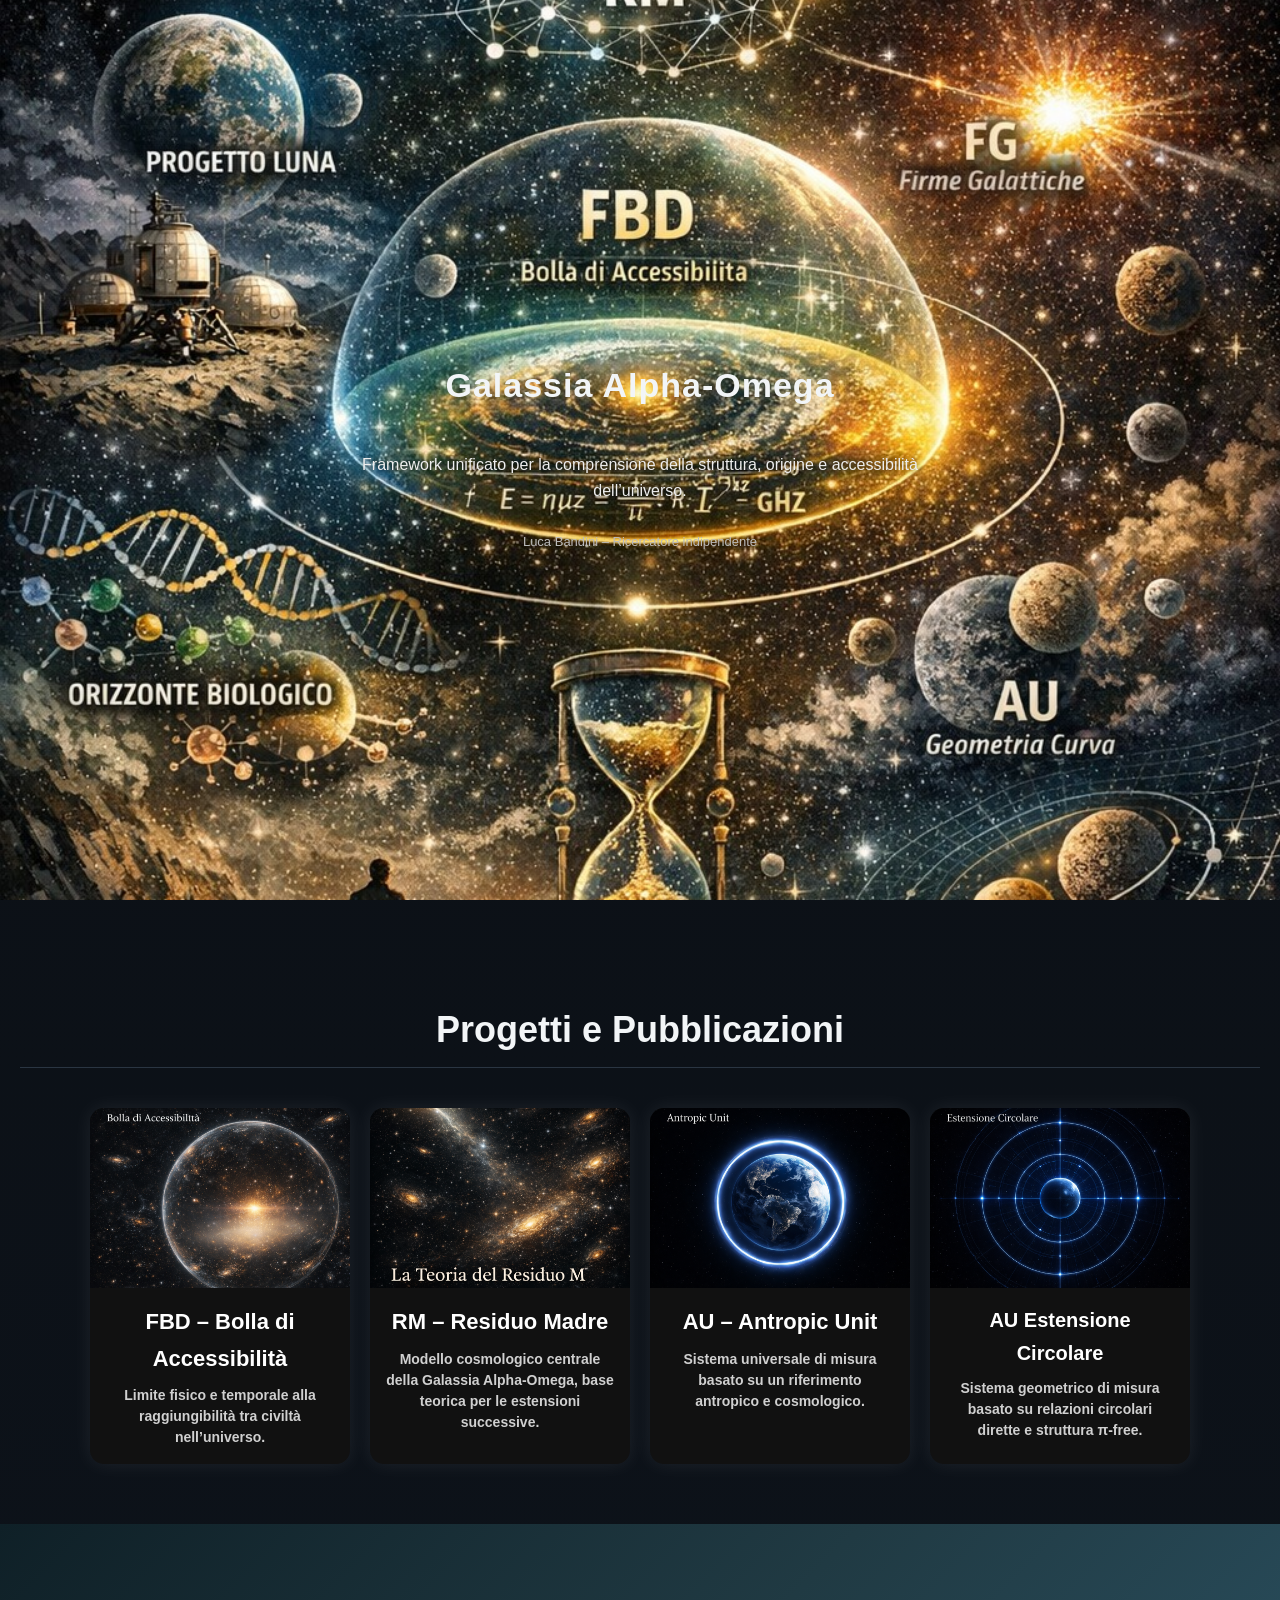
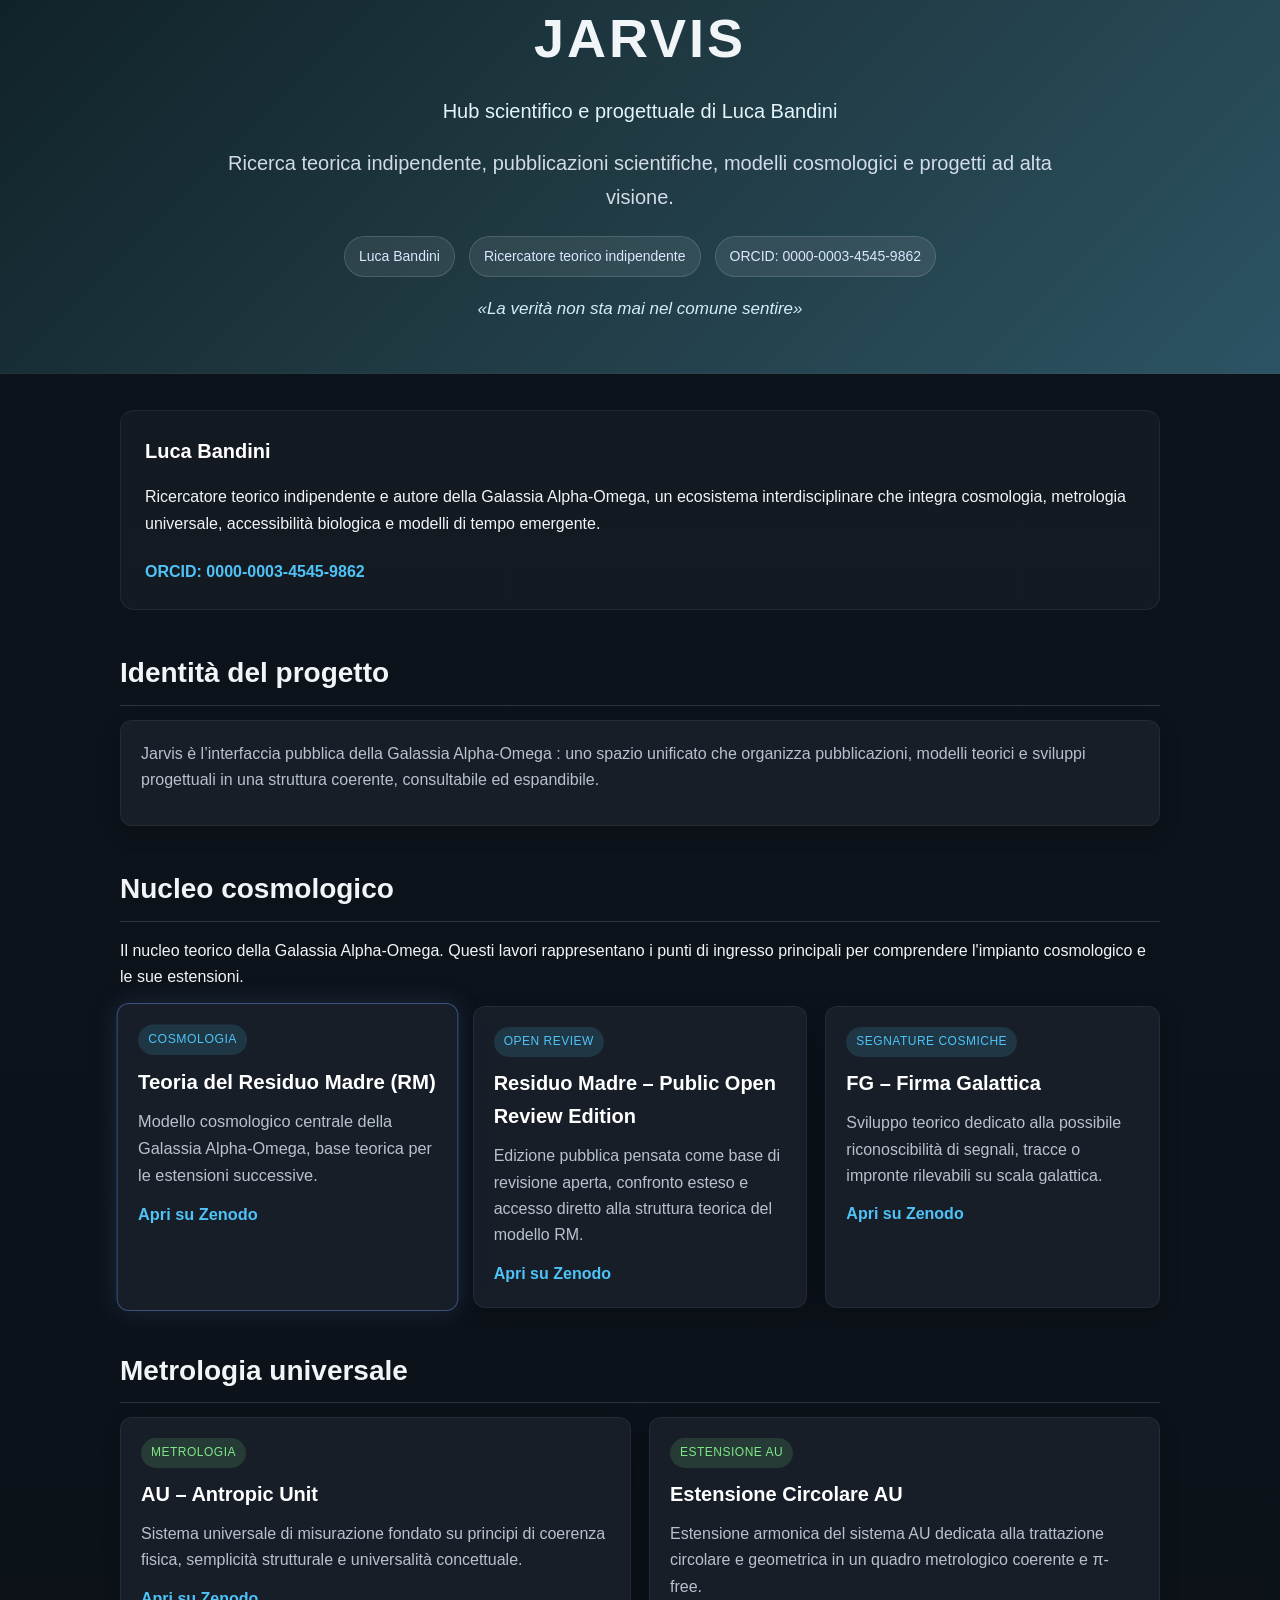
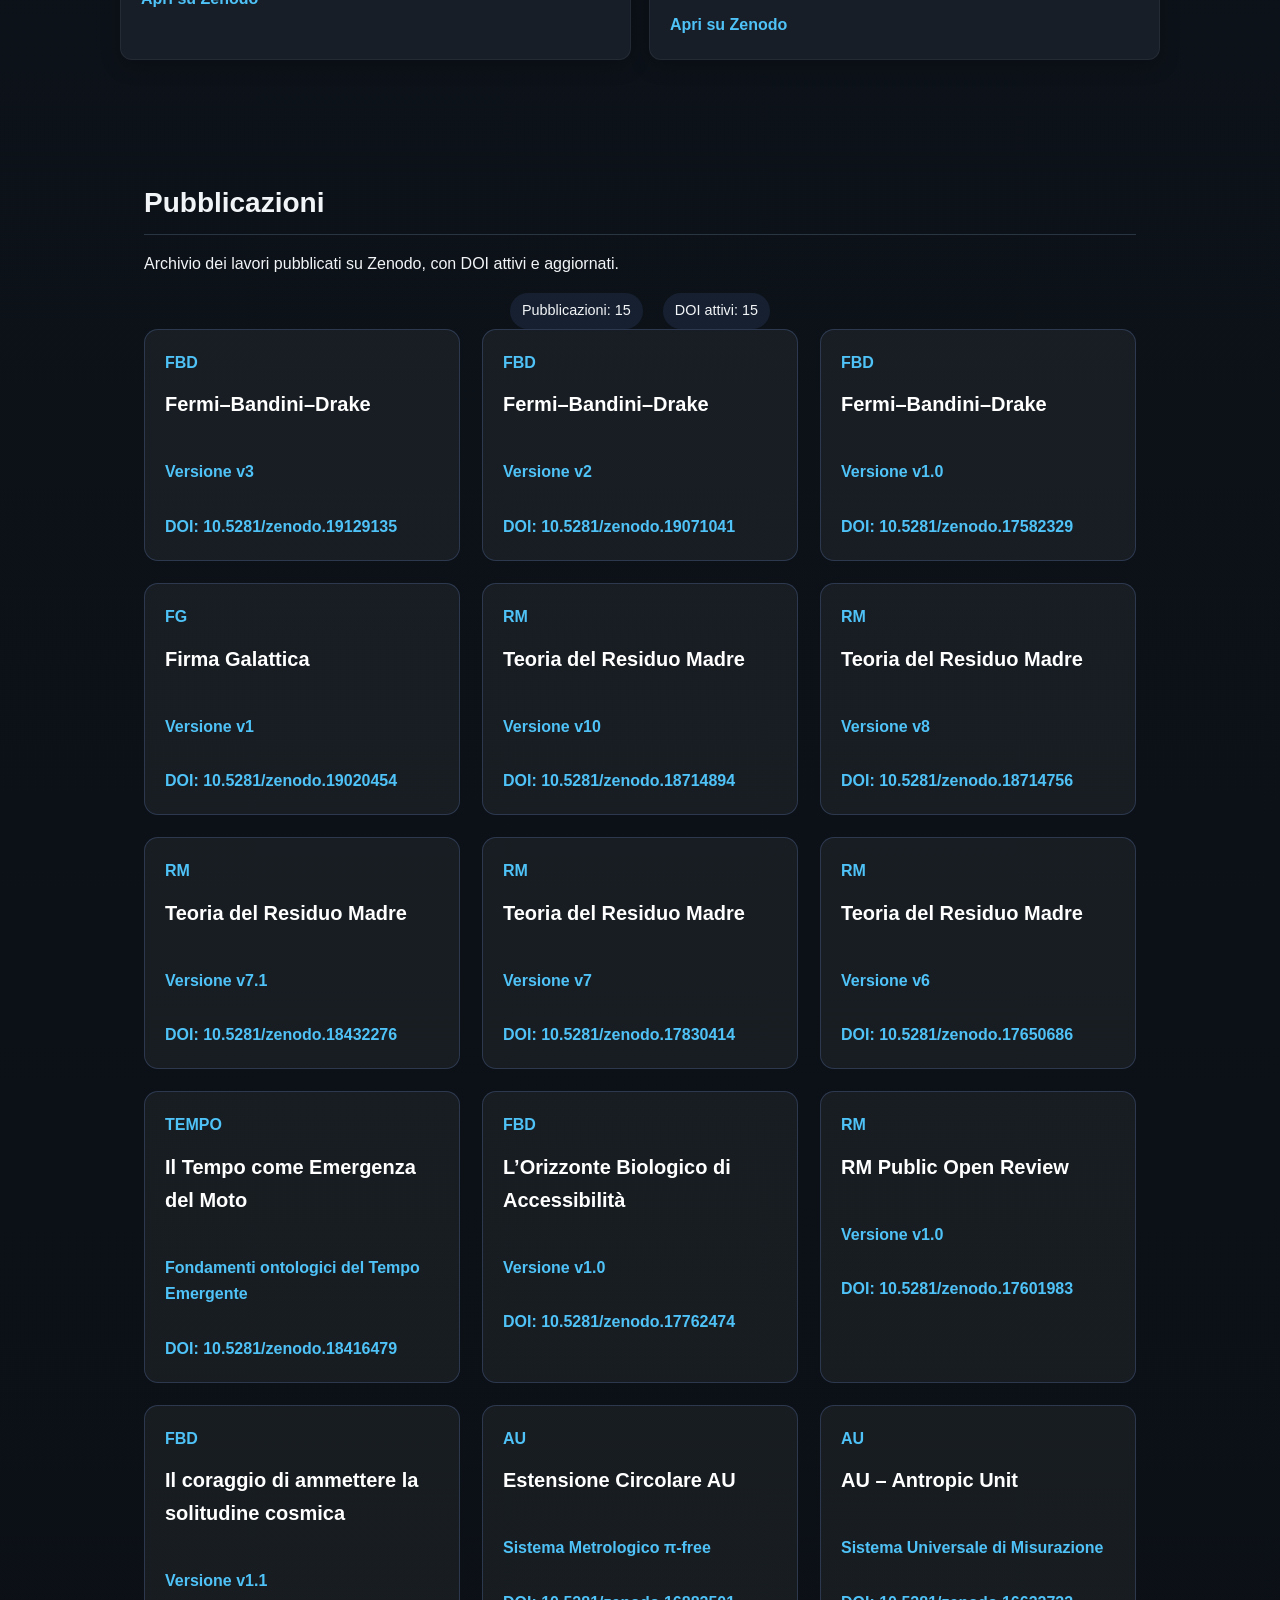
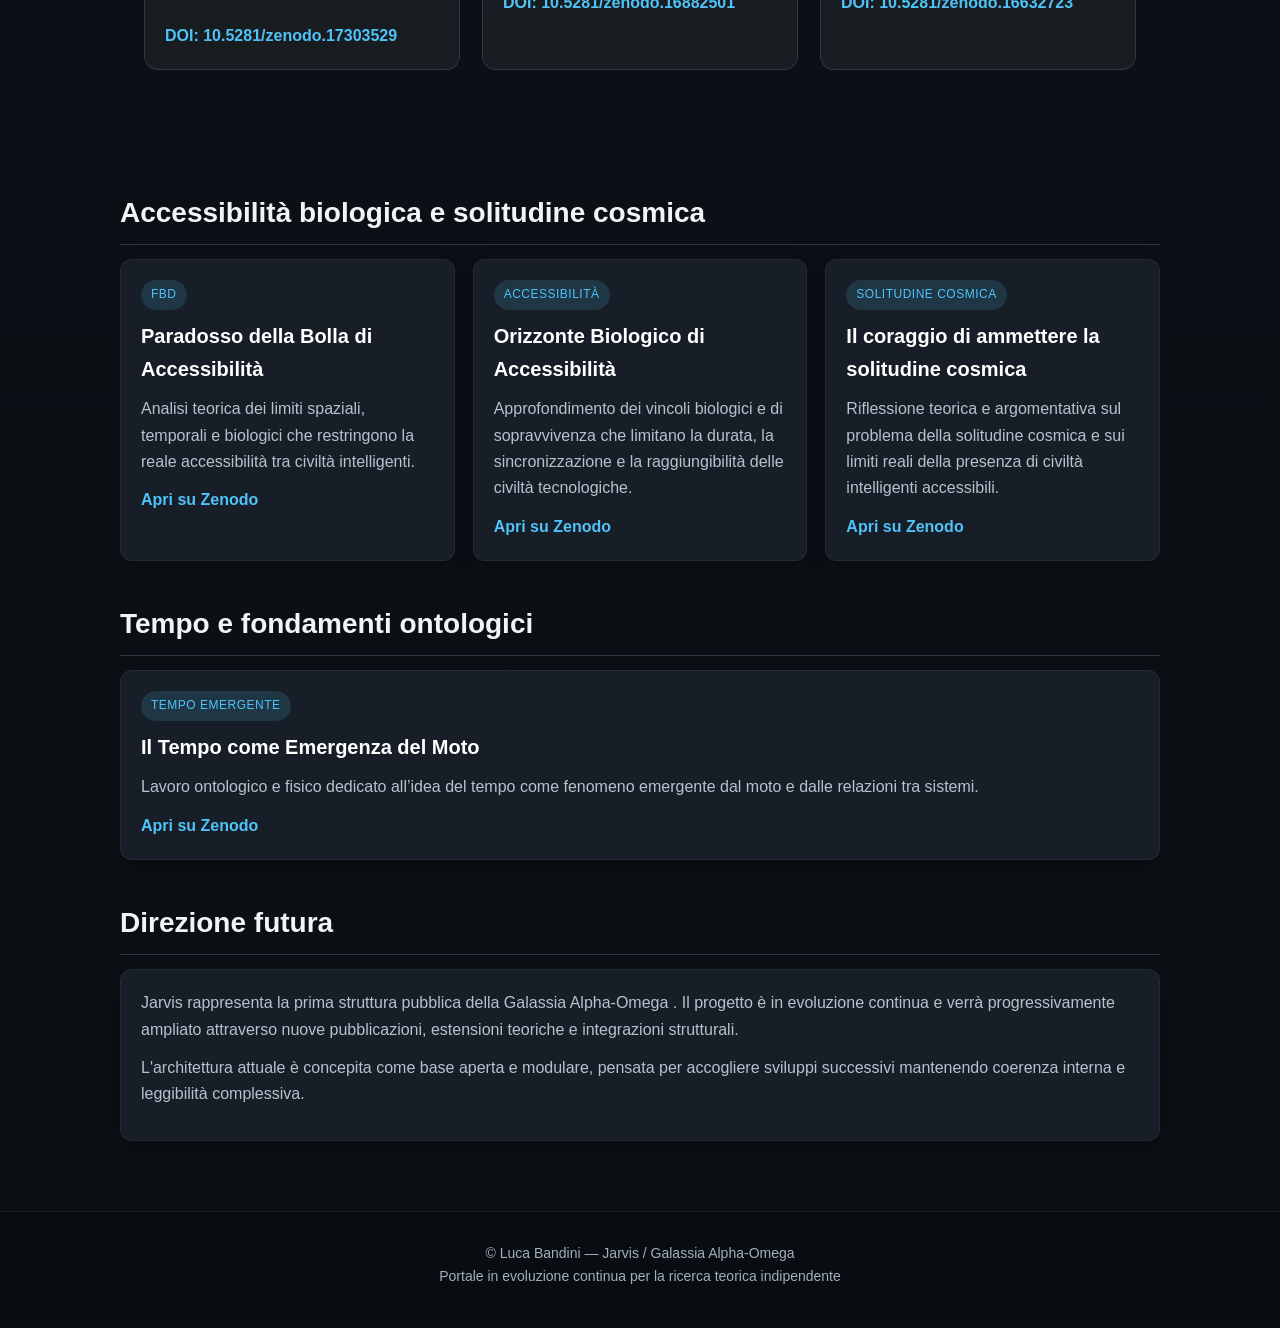
==== index.html @ c52a4adb "Update index.html" ====
<!DOCTYPE html>
<html lang="it">
<head>
  <meta charset="UTF-8" />
  <meta name="viewport" content="width=device-width, initial-scale=1.0" />
  <title>Jarvis –Galassia Alpha-Omega</title>
  <style>
    :root {
      --bg: #0b0f14;
      --bg2: #121821;
      --card: #171e28;
      --text: #f2f5f7;
      --muted: #b8c2cc;
      --line: #2a3542;
      --accent: #4fc3f7;
      --accent2: #7ee787;
    }

    * {
      box-sizing: border-box;
    }

    body {
      margin: 0;
      font-family: Arial, Helvetica, sans-serif;
      background: linear-gradient(180deg, var(--bg), #0d131b 35%, var(--bg));
      color: var(--text);
      line-height: 1.65;
    }

    header {
      padding: 70px 20px 50px 20px;
      text-align: center;
      background: linear-gradient(135deg, #0f2027, #203a43, #2c5364);
      border-bottom: 1px solid rgba(255,255,255,0.08);
    }

    header h1 {
      margin: 0;
      font-size: 54px;
      letter-spacing: 3px;
    }

    header .subtitle {
      margin-top: 12px;
      font-size: 20px;
      color: #e4f4fb;
    }

    header .motto {
      margin-top: 18px;
      font-style: italic;
      color: #d6edf8;
      font-size: 17px;
    }

    .container {
      width: 100%;
      max-width: 1080px;
      margin: 0 auto;
      padding: 36px 20px 70px;
    }

    .intro {
      background: rgba(255,255,255,0.03);
      border: 1px solid rgba(255,255,255,0.06);
      border-radius: 14px;
      padding: 24px;
      margin-bottom: 28px;
    }

    h2 {
      margin-top: 40px;
      margin-bottom: 14px;
      font-size: 28px;
      border-bottom: 1px solid var(--line);
      padding-bottom: 8px;
    }

    h3 {
      margin: 0 0 10px 0;
      font-size: 20px;
      color: #ffffff;
    }

    .grid {
      display: grid;
      grid-template-columns: repeat(auto-fit, minmax(300px, 1fr));
      gap: 18px;
    }

    .card {
      background: var(--card);
      border: 1px solid rgba(255,255,255,0.06);
      border-radius: 12px;
      padding: 20px;
      box-shadow: 0 6px 20px rgba(0,0,0,0.22);
    }

    .card p {
      margin: 0 0 12px 0;
      color: var(--muted);
    }

    .label {
      display: inline-block;
      font-size: 12px;
      letter-spacing: 0.5px;
      text-transform: uppercase;
      padding: 5px 10px;
      border-radius: 999px;
      background: rgba(79, 195, 247, 0.14);
      color: var(--accent);
      margin-bottom: 10px;
    }

    .label.green {
      background: rgba(126, 231, 135, 0.14);
      color: var(--accent2);
    }

    a {
      color: var(--accent);
      text-decoration: none;
      font-weight: bold;
    }

    a:hover {
      text-decoration: underline;
    }

    .links a {
      margin-right: 16px;
      display: inline-block;
      margin-top: 6px;
    }

    .note {
      margin-top: 28px;
      padding: 18px 20px;
      border-left: 4px solid var(--accent);
      background: rgba(79, 195, 247, 0.08);
      border-radius: 8px;
      color: var(--muted);
    }

    footer {
      text-align: center;
      padding: 30px 20px 40px;
      color: #9fb0bf;
      font-size: 14px;
      border-top: 1px solid rgba(255,255,255,0.06);
      background: rgba(0,0,0,0.18);
    }

    @media (max-width: 640px) {
      header h1 {
        font-size: 42px;
      }

      header .subtitle {
        font-size: 18px;
      }

      .container {
        padding: 28px 16px 60px;
      }
    }
  .pubblicazioni-section {
  padding: 80px 24px;
}

.pubblicazioni-container {
  max-width: 1280px;
  margin: 0 auto;
}

.pubblicazioni-grid {
  display: grid;
  grid-template-columns: repeat(auto-fit, minmax(280px, 1fr));
  gap: 22px;
}

.pubblicazione-card {
  display: flex;
  flex-direction: column;
  gap: 12px;
  padding: 20px;
  border-radius: 14px;
  text-decoration: none;
  background: rgba(255,255,255,0.05);
  border: 1px solid rgba(130,170,255,0.2);
}

.pubblicazione-card:hover {
  transform: translateY(-4px);
}

.pubblicazioni-stats {
  margin-top: 16px;
  display: flex;
  justify-content: center;
  gap: 20px;
  font-size: 0.9rem;
}

.pubblicazioni-stats span {
  padding: 6px 12px;
  border-radius: 999px;
  background: rgba(110,160,255,0.1);
}
    .header-description {
  margin-top: 18px;
  max-width: 860px;
  margin-left: auto;
  margin-right: auto;
  font-size: 20px;
  line-height: 1.7;
  color: rgba(235, 242, 255, 0.88);
}

.header-identity {
  margin-top: 22px;
  display: flex;
  justify-content: center;
  gap: 14px;
  flex-wrap: wrap;
}

.header-identity span {
  padding: 8px 14px;
  border-radius: 999px;
  background: rgba(255, 255, 255, 0.08);
  border: 1px solid rgba(255, 255, 255, 0.14);
  color: #dbe7ff;
  font-size: 14px;
}

.motto {
  margin-top: 20px;
  font-style: italic;
  color: #a9c4ff;
}

@media (max-width: 640px) {
  .header-description {
    font-size: 17px;
    line-height: 1.6;
    padding: 0 8px;
  }

  .header-identity {
    gap: 10px;
  }

  .header-identity span {
    font-size: 13px;
    padding: 7px 12px;
  }
}
   .card-primary {
  border: 1px solid rgba(110,160,255,0.4);
  box-shadow: 0 0 25px rgba(110,160,255,0.15);
  transform: scale(1.02);
} 
  </style>
</head>
<body>
<div style="
    width:100%;
    height:100vh;
    background-image: url('alpha-omega.jpeg');
    background-size: cover;
    background-position: center;
    background-repeat: no-repeat;
    display:flex;
    flex-direction:column;
    justify-content:center;
    align-items:center;
    text-align:center;
">
<h1 style="font-size:34px; letter-spacing:1px;">
    Galassia Alpha-Omega
</h1>

<p style="font-size:16px; max-width:600px; line-height:1.6; color:#eee; text-shadow:0 0 6px rgba(0,0,0,0.7);">
    Framework unificato per la comprensione della struttura, origine e accessibilità dell’universo.
</p>

<p style="margin-top:12px; font-size:13px; color:#bbb;">
    Luca Bandini – Ricercatore indipendente
</p>

</div>
  <section style="padding:60px 20px; text-align:center;">

    <h2 style="font-size:36px;">Progetti e Pubblicazioni</h2>

    <div style="
        display:flex;
        flex-wrap:wrap;
        justify-content:center;
        gap:20px;
        margin-top:40px;
    ">

 <a href="https://zenodo.org/records/19129135" target="_blank"
   style="display:block; width:260px; background:#111; border-radius:14px; overflow:hidden; text-decoration:none; color:white; box-shadow:0 0 20px rgba(255,255,255,0.08);">
    
    <img src="FBD immagine.png" alt="FBD – Bolla di Accessibilità" style="width:100%; height:180px; object-fit:cover; display:block;">
    
    <div style="padding:16px;">
        <div style="font-size:22px; font-weight:bold; margin-bottom:8px;">
            FBD – Bolla di Accessibilità
        </div>
        <div style="font-size:14px; line-height:1.5; color:#d0d0d0;">
            Limite fisico e temporale alla raggiungibilità tra civiltà nell’universo.
        </div>
    </div>
</a>

       <a href="https://zenodo.org/records/18714894" target="_blank"
   style="display:block; width:260px; background:#111; border-radius:14px; overflow:hidden; text-decoration:none; color:white; box-shadow:0 0 20px rgba(255,255,255,0.08);">
    <img src="RM immagine.png" alt="RM – Residuo Madre" style="width:100%; height:180px; object-fit:cover; display:block;">
    <div style="padding:16px;">
        <div style="font-size:22px; font-weight:bold; margin-bottom:8px;">RM – Residuo Madre</div>
        <div style="font-size:14px; line-height:1.5; color:#d0d0d0;">
            Modello cosmologico centrale della Galassia Alpha-Omega, base teorica per le estensioni successive.
        </div>
    </div>
</a>

        <a href="https://zenodo.org/records/16632723" target="_blank"
   style="display:block; width:260px; background:#111; border-radius:14px; overflow:hidden; text-decoration:none; color:white; box-shadow:0 0 20px rgba(255,255,255,0.08);">
    
    <img src="AU immagine.png" alt="AU – Antropic Unit" style="width:100%; height:180px; object-fit:cover; display:block;">
    
    <div style="padding:16px;">
        <div style="font-size:22px; font-weight:bold; margin-bottom:8px;">
            AU – Antropic Unit
        </div>
        <div style="font-size:14px; line-height:1.5; color:#d0d0d0;">
            Sistema universale di misura basato su un riferimento antropico e cosmologico.
        </div>
    </div>
</a>

       <a href="https://zenodo.org/records/16882501" target="_blank"
   style="display:block; width:260px; background:#111; border-radius:14px; overflow:hidden; text-decoration:none; color:white; box-shadow:0 0 20px rgba(255,255,255,0.08);">
    
    <img src="estensione circolare immagine.png" alt="AU Estensione Circolare" style="width:100%; height:180px; object-fit:cover; display:block;">
    
    <div style="padding:16px;">
        <div style="font-size:20px; font-weight:bold; margin-bottom:8px;">
            AU Estensione Circolare
        </div>
        <div style="font-size:14px; line-height:1.5; color:#d0d0d0;">
            Sistema geometrico di misura basato su relazioni circolari dirette e struttura π-free.
        </div>
    </div>
</a>

    </div>

</section>
 <header>
  <h1>JARVIS</h1>

  <div class="subtitle">Hub scientifico e progettuale di Luca Bandini</div>

  <div class="header-description">
    Ricerca teorica indipendente, pubblicazioni scientifiche, modelli cosmologici
    e progetti ad alta visione.
  </div>

  <div class="header-identity">
    <span>Luca Bandini</span>
    <span>Ricercatore teorico indipendente</span>
    <span>ORCID: 0000-0003-4545-9862</span>
  </div>

  <div class="motto">«La verità non sta mai nel comune sentire»</div>
</header>

  <main class="container">

    <section class="intro">
      <h3>Luca Bandini</h3>
    <p>
Ricercatore teorico indipendente e autore della Galassia Alpha-Omega, un ecosistema
interdisciplinare che integra cosmologia, metrologia universale, accessibilità
biologica e modelli di tempo emergente.
</p>
      <div class="links">
        <a href="https://orcid.org/0000-0003-4545-9862" target="_blank">ORCID: 0000-0003-4545-9862</a>
       
      </div>
    </section>

    <section>
      <h2>Identità del progetto</h2>
      <div class="card">
       <p>
Jarvis è l’interfaccia pubblica della Galassia Alpha-Omega : uno spazio unificato che
organizza pubblicazioni, modelli teorici e sviluppi progettuali in una struttura
coerente, consultabile ed espandibile.
</p>
      </div>
    </section>

    <section>
      <h2>Nucleo cosmologico</h2>
      <p class="section-intro">
Il nucleo teorico della Galassia Alpha-Omega. Questi lavori rappresentano i punti di ingresso principali per comprendere l'impianto cosmologico e le sue estensioni.
</p>
      <div class="grid">
        <div class="card card-primary">
          <div class="label">Cosmologia</div>
          <h3>Teoria del Residuo Madre (RM)</h3>
         <p>Modello cosmologico centrale della Galassia Alpha-Omega, base teorica per le estensioni successive.</p>
  
  
          <a href="https://zenodo.org/records/18714894" target="_blank">Apri su Zenodo</a>
        </div>

        <div class="card">
          <div class="label">Open Review</div>
          <h3>Residuo Madre – Public Open Review Edition</h3>
          <p>
            Edizione pubblica pensata come base di revisione aperta, confronto esteso
            e accesso diretto alla struttura teorica del modello RM.
          </p>
          <a href="https://zenodo.org/records/17601983" target="_blank">Apri su Zenodo</a>
        </div>

        <div class="card">
          <div class="label">Segnature cosmiche</div>
          <h3>FG – Firma Galattica</h3>
          <p>
            Sviluppo teorico dedicato alla possibile riconoscibilità di segnali,
            tracce o impronte rilevabili su scala galattica.
          </p>
          <a href="https://zenodo.org/records/19020454" target="_blank">Apri su Zenodo</a>
        </div>
      </div>
    </section>

    <section>
      <h2>Metrologia universale</h2>
      <div class="grid">
        <div class="card">
          <div class="label green">Metrologia</div>
          <h3>AU – Antropic Unit</h3>
          <p>
            Sistema universale di misurazione fondato su principi di coerenza fisica,
            semplicità strutturale e universalità concettuale.
          </p>
          <a href="https://zenodo.org/records/16632723" target="_blank">Apri su Zenodo</a>
        </div>

        <div class="card">
          <div class="label green">Estensione AU</div>
          <h3>Estensione Circolare AU</h3>
          <p>
            Estensione armonica del sistema AU dedicata alla trattazione circolare e geometrica
            in un quadro metrologico coerente e π-free.
          </p>
          <a href="https://zenodo.org/records/16882501" target="_blank">Apri su Zenodo</a>
        </div>
      </div>
    </section>
<section class="pubblicazioni-section" id="pubblicazioni">
  <div class="pubblicazioni-container">
   <div class="pubblicazioni-header">
  <h2>Pubblicazioni</h2>
  <p>
    Archivio dei lavori pubblicati su Zenodo, con DOI attivi e aggiornati.
  </p>
<div class="pubblicazioni-stats">
  <span>Pubblicazioni: 15</span>
  <span>DOI attivi: 15</span>
</div>

</div>

    <div class="pubblicazioni-grid">
      <a class="pubblicazione-card" href="https://doi.org/10.5281/zenodo.19129135" target="_blank" rel="noopener noreferrer">
        <span class="pubblicazione-area">FBD</span>
        <h3>Fermi–Bandini–Drake</h3>
        <p>Versione v3</p>
        <span class="pubblicazione-doi">DOI: 10.5281/zenodo.19129135</span>
      </a>

      <a class="pubblicazione-card" href="https://doi.org/10.5281/zenodo.19071041" target="_blank" rel="noopener noreferrer">
        <span class="pubblicazione-area">FBD</span>
        <h3>Fermi–Bandini–Drake</h3>
        <p>Versione v2</p>
        <span class="pubblicazione-doi">DOI: 10.5281/zenodo.19071041</span>
      </a>

      <a class="pubblicazione-card" href="https://doi.org/10.5281/zenodo.17582329" target="_blank" rel="noopener noreferrer">
        <span class="pubblicazione-area">FBD</span>
        <h3>Fermi–Bandini–Drake</h3>
        <p>Versione v1.0</p>
        <span class="pubblicazione-doi">DOI: 10.5281/zenodo.17582329</span>
      </a>

      <a class="pubblicazione-card" href="https://doi.org/10.5281/zenodo.19020454" target="_blank" rel="noopener noreferrer">
        <span class="pubblicazione-area">FG</span>
        <h3>Firma Galattica</h3>
        <p>Versione v1</p>
        <span class="pubblicazione-doi">DOI: 10.5281/zenodo.19020454</span>
      </a>

      <a class="pubblicazione-card" href="https://doi.org/10.5281/zenodo.18714894" target="_blank" rel="noopener noreferrer">
        <span class="pubblicazione-area">RM</span>
        <h3>Teoria del Residuo Madre</h3>
        <p>Versione v10</p>
        <span class="pubblicazione-doi">DOI: 10.5281/zenodo.18714894</span>
      </a>

      <a class="pubblicazione-card" href="https://doi.org/10.5281/zenodo.18714756" target="_blank" rel="noopener noreferrer">
        <span class="pubblicazione-area">RM</span>
        <h3>Teoria del Residuo Madre</h3>
        <p>Versione v8</p>
        <span class="pubblicazione-doi">DOI: 10.5281/zenodo.18714756</span>
      </a>

      <a class="pubblicazione-card" href="https://doi.org/10.5281/zenodo.18432276" target="_blank" rel="noopener noreferrer">
        <span class="pubblicazione-area">RM</span>
        <h3>Teoria del Residuo Madre</h3>
        <p>Versione v7.1</p>
        <span class="pubblicazione-doi">DOI: 10.5281/zenodo.18432276</span>
      </a>

      <a class="pubblicazione-card" href="https://doi.org/10.5281/zenodo.17830414" target="_blank" rel="noopener noreferrer">
        <span class="pubblicazione-area">RM</span>
        <h3>Teoria del Residuo Madre</h3>
        <p>Versione v7</p>
        <span class="pubblicazione-doi">DOI: 10.5281/zenodo.17830414</span>
      </a>

      <a class="pubblicazione-card" href="https://doi.org/10.5281/zenodo.17650686" target="_blank" rel="noopener noreferrer">
        <span class="pubblicazione-area">RM</span>
        <h3>Teoria del Residuo Madre</h3>
        <p>Versione v6</p>
        <span class="pubblicazione-doi">DOI: 10.5281/zenodo.17650686</span>
      </a>

      <a class="pubblicazione-card" href="https://doi.org/10.5281/zenodo.18416479" target="_blank" rel="noopener noreferrer">
        <span class="pubblicazione-area">TEMPO</span>
        <h3>Il Tempo come Emergenza del Moto</h3>
        <p>Fondamenti ontologici del Tempo Emergente</p>
        <span class="pubblicazione-doi">DOI: 10.5281/zenodo.18416479</span>
      </a>

      <a class="pubblicazione-card" href="https://doi.org/10.5281/zenodo.17762474" target="_blank" rel="noopener noreferrer">
        <span class="pubblicazione-area">FBD</span>
        <h3>L’Orizzonte Biologico di Accessibilità</h3>
        <p>Versione v1.0</p>
        <span class="pubblicazione-doi">DOI: 10.5281/zenodo.17762474</span>
      </a>

      <a class="pubblicazione-card" href="https://doi.org/10.5281/zenodo.17601983" target="_blank" rel="noopener noreferrer">
        <span class="pubblicazione-area">RM</span>
        <h3>RM Public Open Review</h3>
        <p>Versione v1.0</p>
        <span class="pubblicazione-doi">DOI: 10.5281/zenodo.17601983</span>
      </a>

      <a class="pubblicazione-card" href="https://doi.org/10.5281/zenodo.17303529" target="_blank" rel="noopener noreferrer">
        <span class="pubblicazione-area">FBD</span>
        <h3>Il coraggio di ammettere la solitudine cosmica</h3>
        <p>Versione v1.1</p>
        <span class="pubblicazione-doi">DOI: 10.5281/zenodo.17303529</span>
      </a>

      <a class="pubblicazione-card" href="https://doi.org/10.5281/zenodo.16882501" target="_blank" rel="noopener noreferrer">
        <span class="pubblicazione-area">AU</span>
        <h3>Estensione Circolare AU</h3>
        <p>Sistema Metrologico π-free</p>
        <span class="pubblicazione-doi">DOI: 10.5281/zenodo.16882501</span>
      </a>

      <a class="pubblicazione-card" href="https://doi.org/10.5281/zenodo.16632723" target="_blank" rel="noopener noreferrer">
        <span class="pubblicazione-area">AU</span>
        <h3>AU – Antropic Unit</h3>
        <p>Sistema Universale di Misurazione</p>
        <span class="pubblicazione-doi">DOI: 10.5281/zenodo.16632723</span>
      </a>
    </div>
  </div>
</section>
    <section>
      <h2>Accessibilità biologica e solitudine cosmica</h2>
      <div class="grid">
        <div class="card">
          <div class="label">FBD</div>
          <h3>Paradosso della Bolla di Accessibilità</h3>
          <p>
            Analisi teorica dei limiti spaziali, temporali e biologici che restringono
            la reale accessibilità tra civiltà intelligenti.
          </p>
          <a href="https://zenodo.org/records/19129135" target="_blank">Apri su Zenodo</a>
        </div>

        <div class="card">
          <div class="label">Accessibilità</div>
          <h3>Orizzonte Biologico di Accessibilità</h3>
          <p>
            Approfondimento dei vincoli biologici e di sopravvivenza che limitano la durata,
            la sincronizzazione e la raggiungibilità delle civiltà tecnologiche.
          </p>
          <a href="https://zenodo.org/records/17762474" target="_blank">Apri su Zenodo</a>
        </div>

        <div class="card">
          <div class="label">Solitudine cosmica</div>
          <h3>Il coraggio di ammettere la solitudine cosmica</h3>
          <p>
            Riflessione teorica e argomentativa sul problema della solitudine cosmica
            e sui limiti reali della presenza di civiltà intelligenti accessibili.
          </p>
          <a href="https://zenodo.org/records/17303529" target="_blank">Apri su Zenodo</a>
        </div>
      </div>
    </section>

    <section>
      <h2>Tempo e fondamenti ontologici</h2>
      <div class="grid">
        <div class="card">
          <div class="label">Tempo emergente</div>
          <h3>Il Tempo come Emergenza del Moto</h3>
          <p>
            Lavoro ontologico e fisico dedicato all’idea del tempo come fenomeno emergente
            dal moto e dalle relazioni tra sistemi.
          </p>
          <a href="https://zenodo.org/records/18416479" target="_blank">Apri su Zenodo</a>
        </div>
      </div>
    </section>

  <section>
  <h2>Direzione futura</h2>

  <div class="card">
    <p>
      Jarvis rappresenta la prima struttura pubblica della 
      Galassia Alpha-Omega . Il progetto è in evoluzione continua e verrà progressivamente ampliato attraverso nuove pubblicazioni, estensioni teoriche e integrazioni strutturali.
    </p>

    <p>
      L'architettura attuale è concepita come base aperta e modulare, pensata per accogliere sviluppi successivi mantenendo coerenza interna e leggibilità complessiva.
    </p>
  </div>

</section>

  </main>

 <footer class="site-footer">
  <div class="footer-line">© Luca Bandini — Jarvis / Galassia Alpha-Omega</div>
  <div class="footer-subline">Portale in evoluzione continua per la ricerca teorica indipendente</div>
</footer>
</body>
</html>
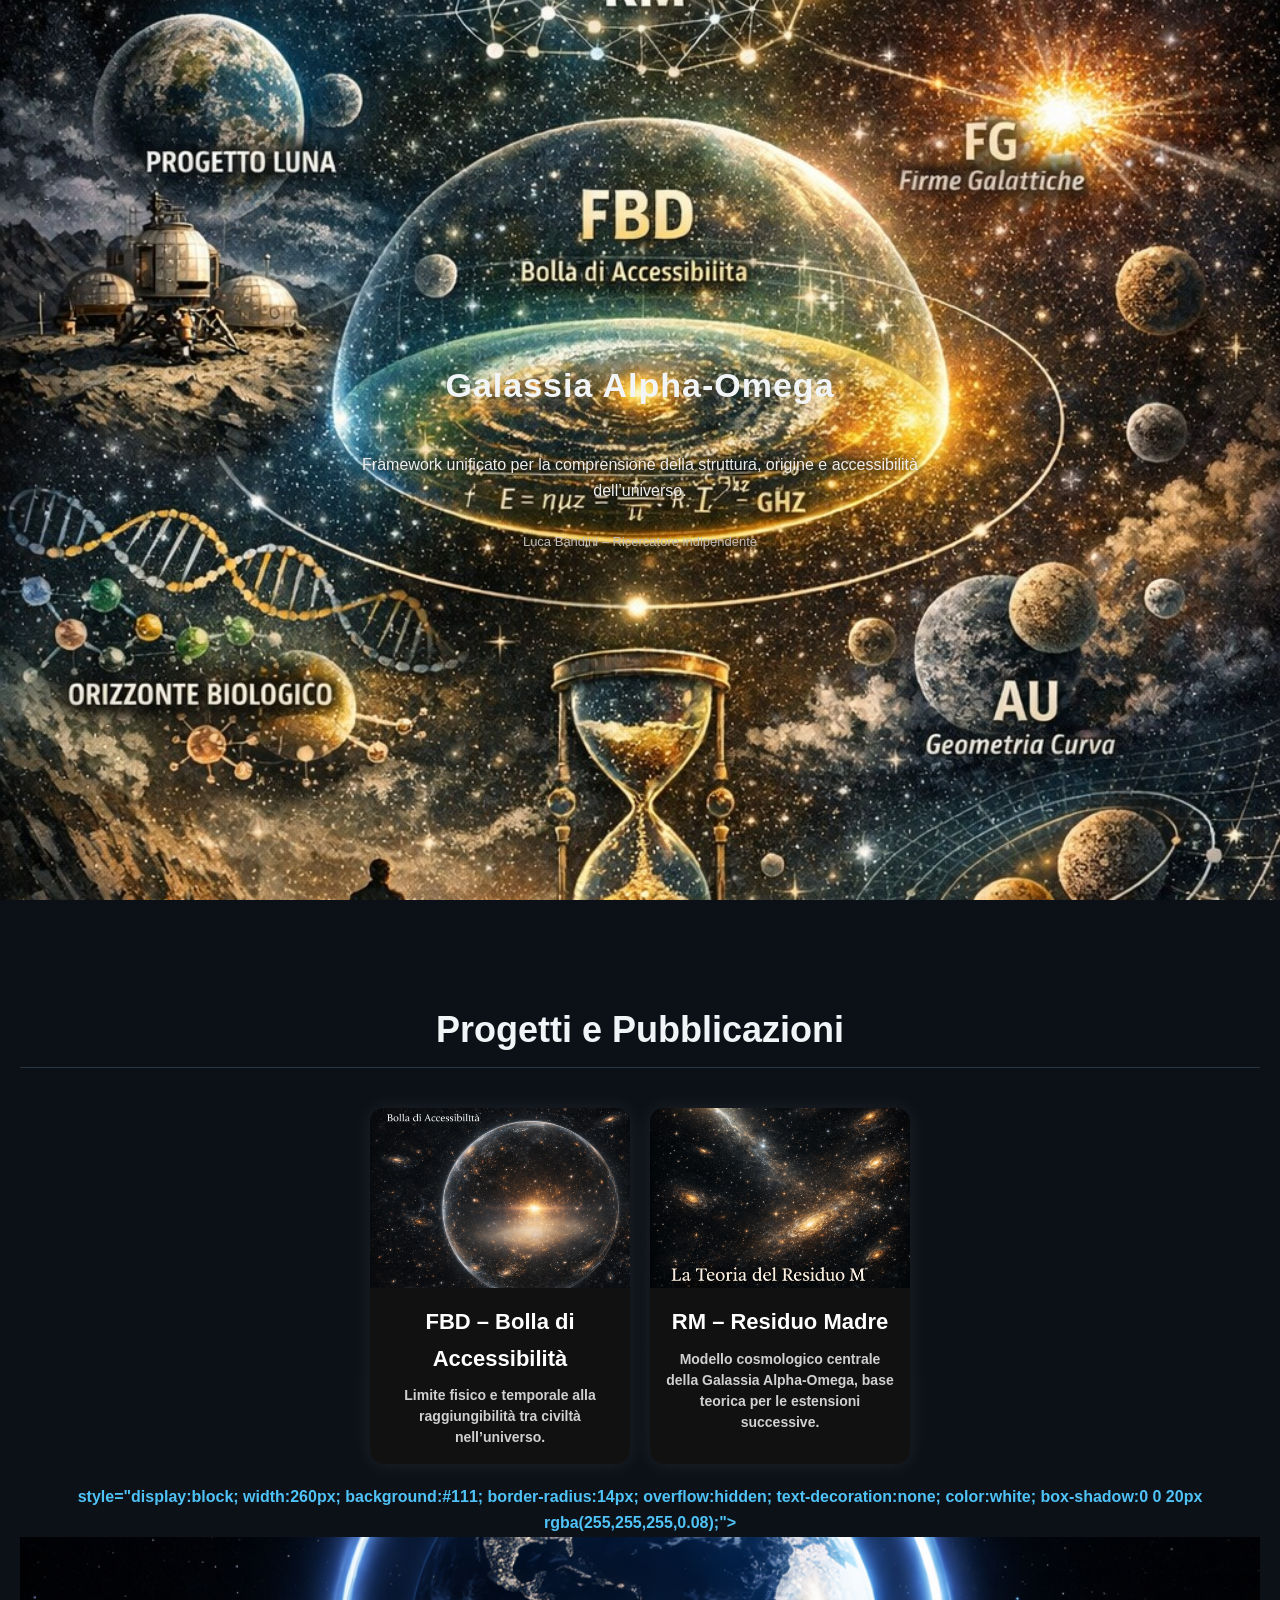
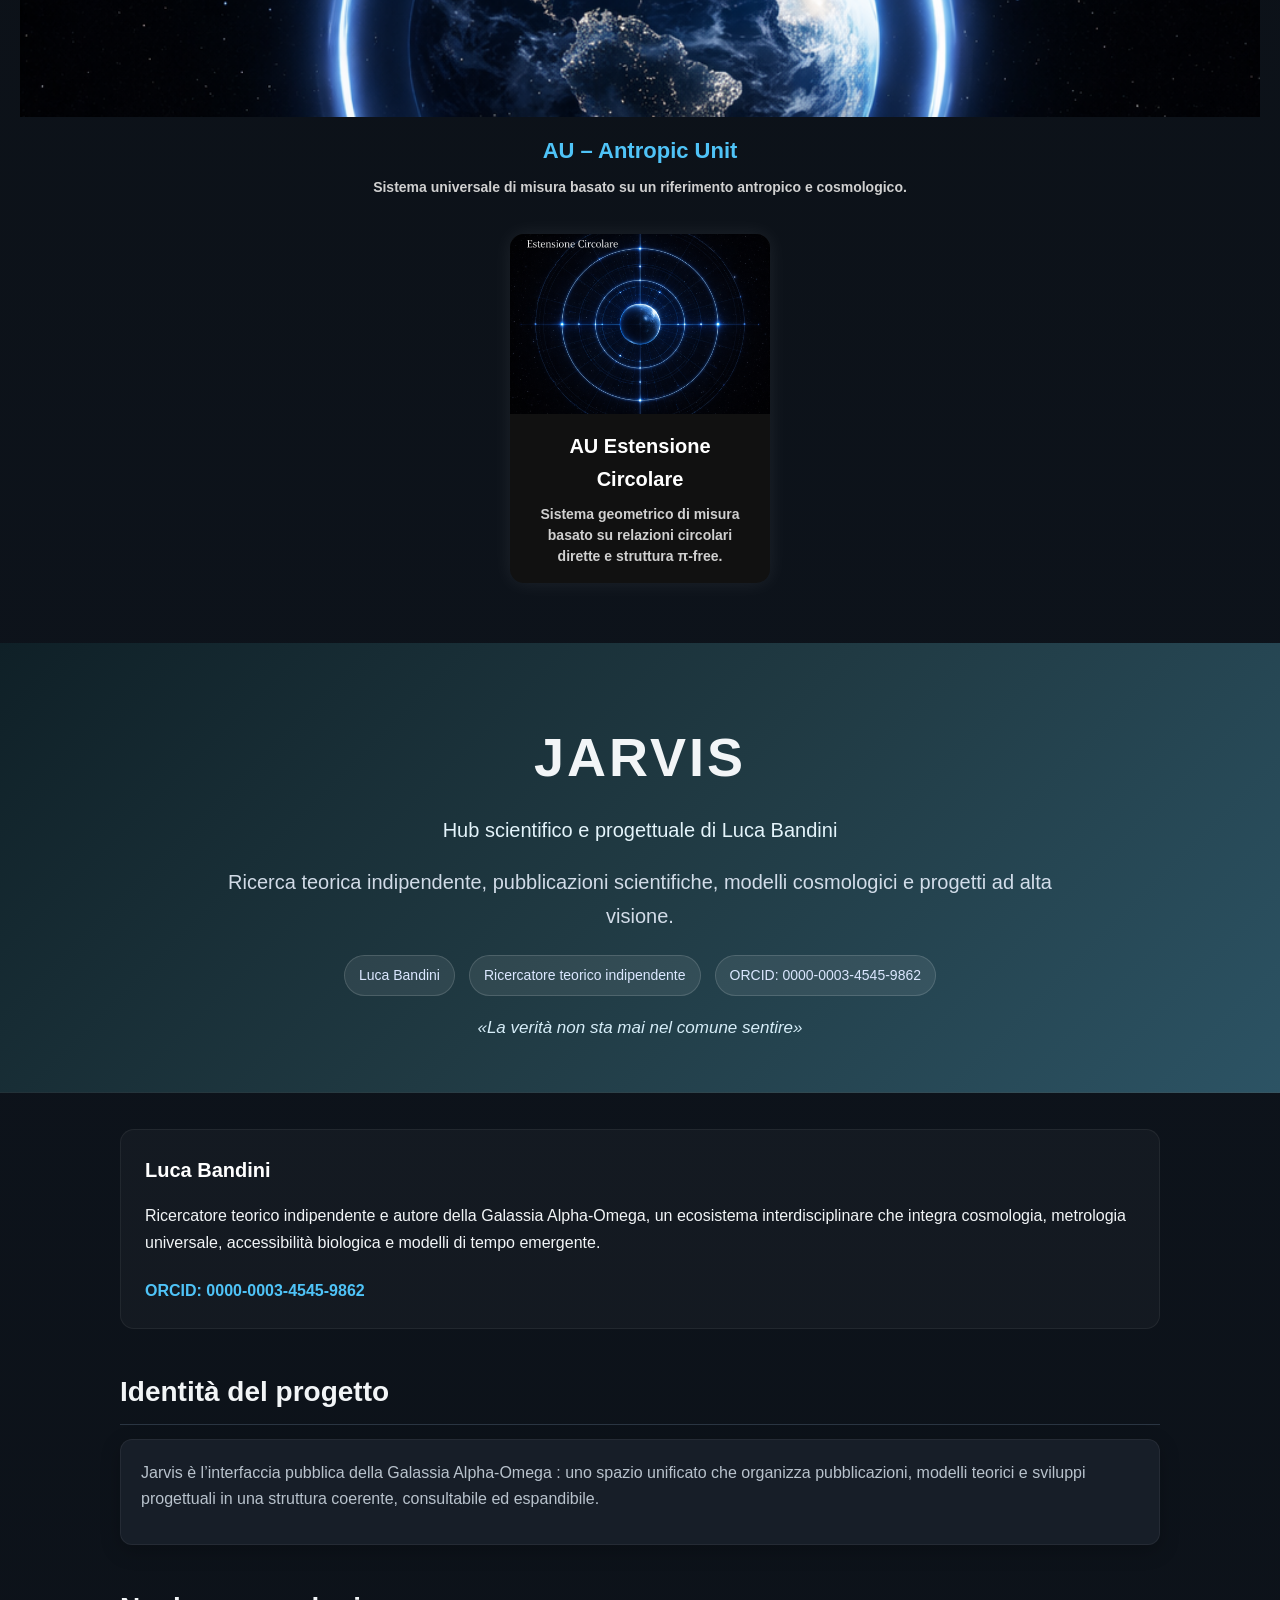
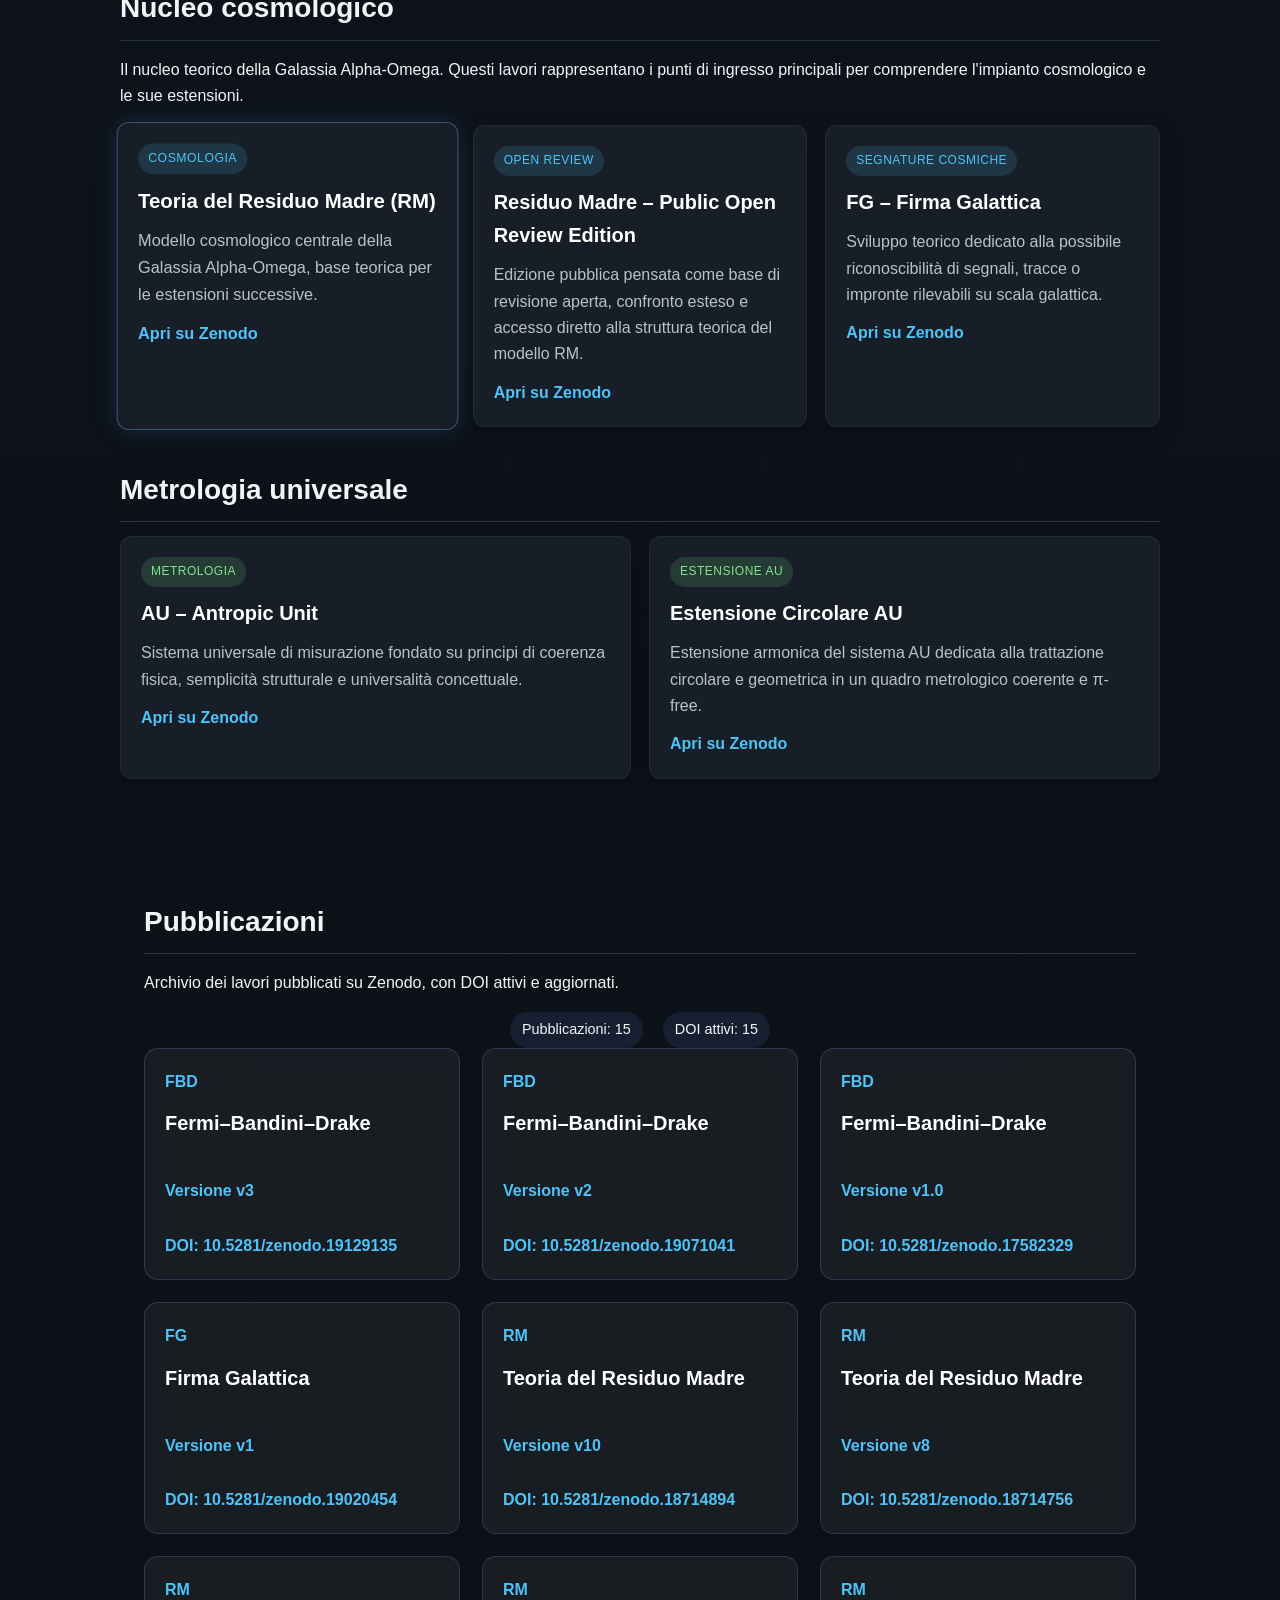
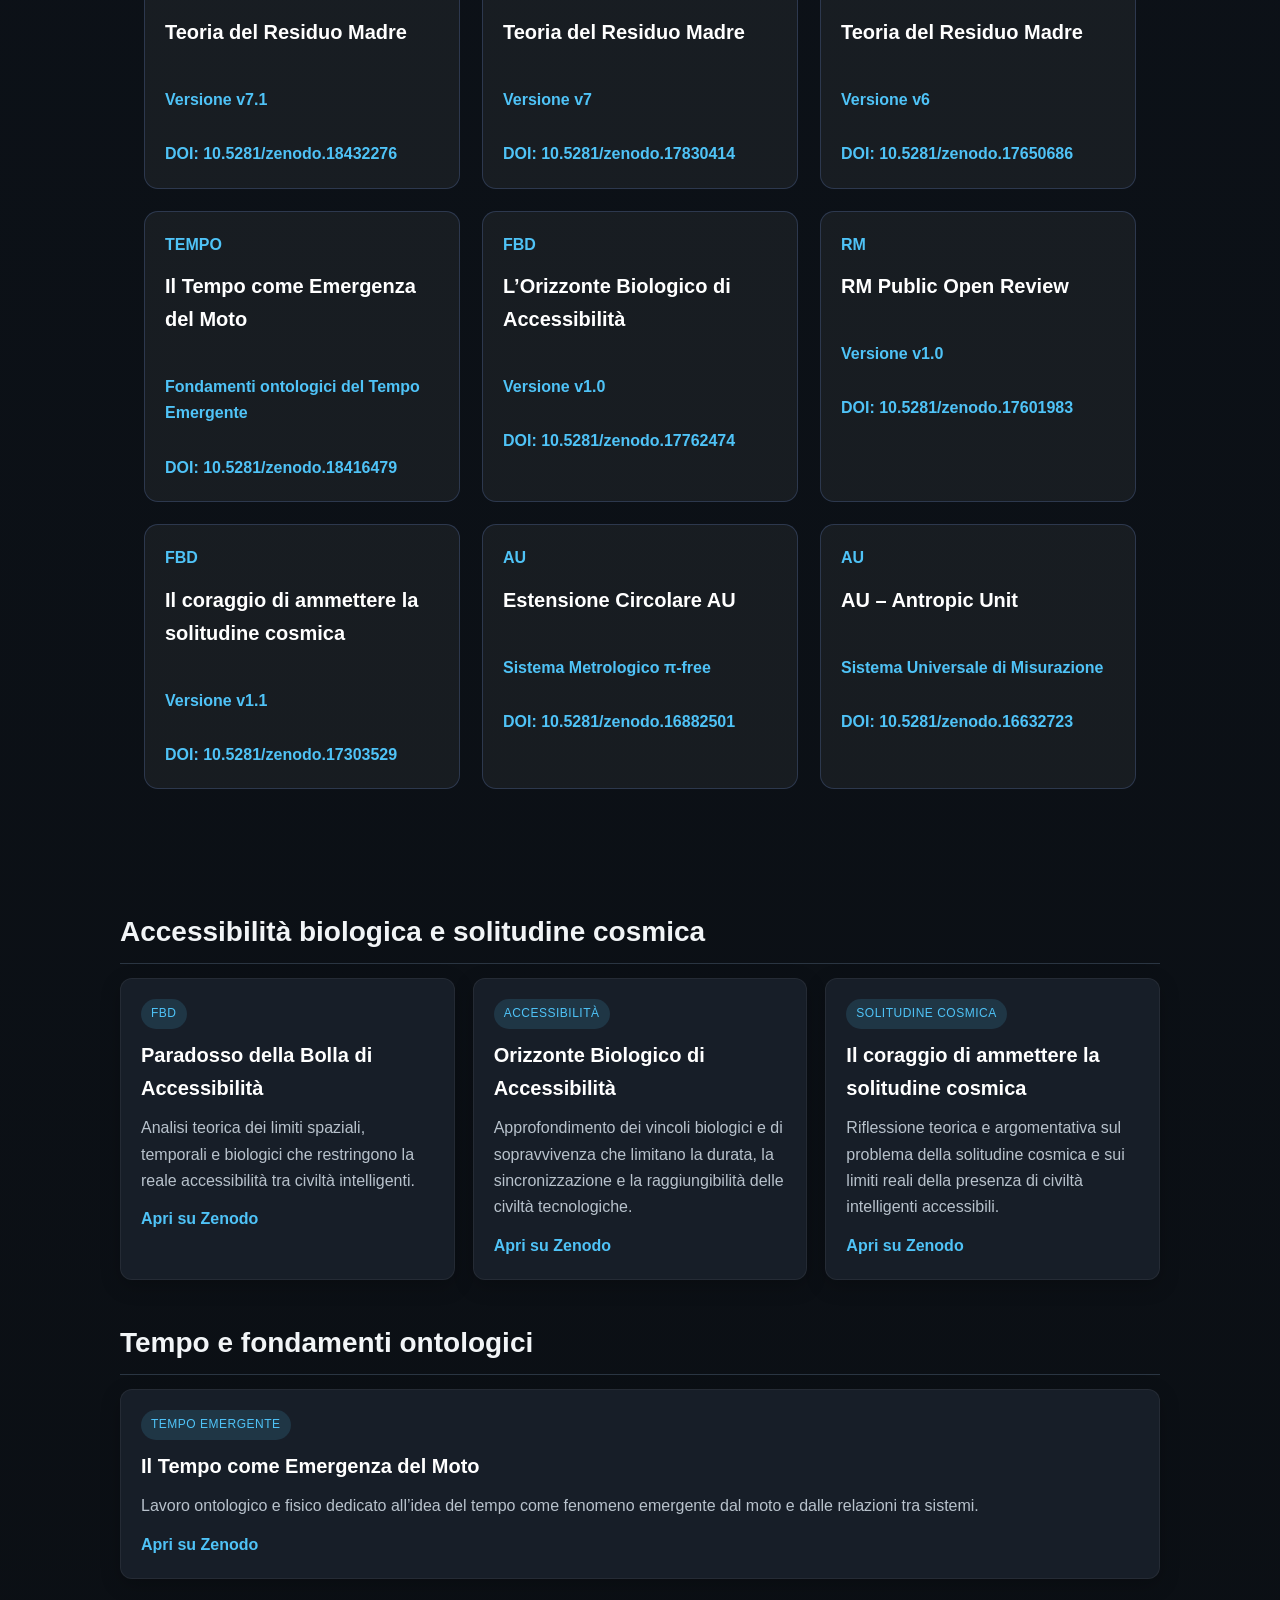
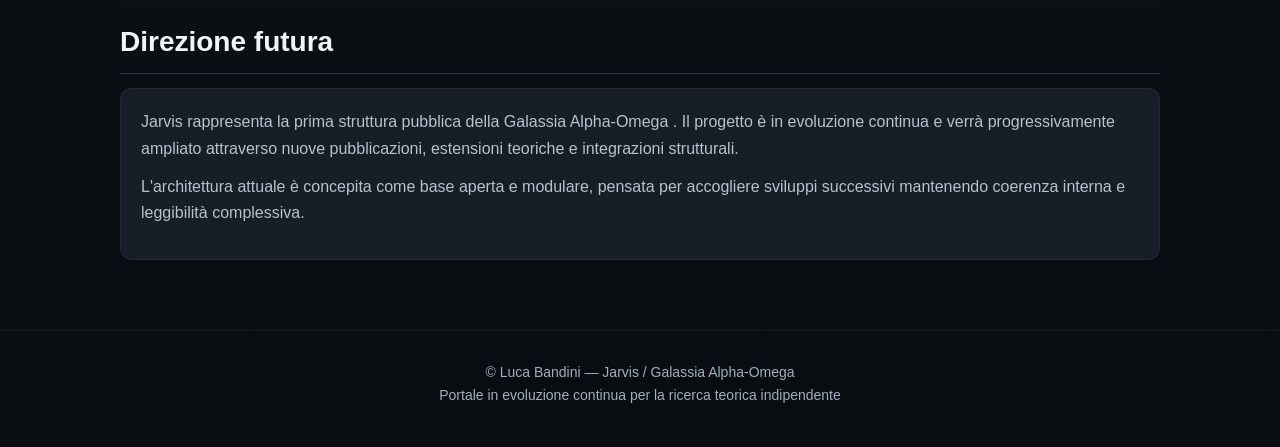
==== commit dcab8771: "Update index.html" ====
--- a/index.html
+++ b/index.html
@@ -304,7 +304,7 @@
         margin-top:40px;
     ">
 
- <a href="https://zenodo.org/records/19129135" target="_blank"
+ <a href="fbd.html"
    style="display:block; width:260px; background:#111; border-radius:14px; overflow:hidden; text-decoration:none; color:white; box-shadow:0 0 20px rgba(255,255,255,0.08);">
     
     <img src="FBD immagine.png" alt="FBD – Bolla di Accessibilità" style="width:100%; height:180px; object-fit:cover; display:block;">
@@ -319,7 +319,7 @@
     </div>
 </a>
 
-       <a href="https://zenodo.org/records/18714894" target="_blank"
+       <a href="rm.html"target="_blank"
    style="display:block; width:260px; background:#111; border-radius:14px; overflow:hidden; text-decoration:none; color:white; box-shadow:0 0 20px rgba(255,255,255,0.08);">
     <img src="RM immagine.png" alt="RM – Residuo Madre" style="width:100%; height:180px; object-fit:cover; display:block;">
     <div style="padding:16px;">
@@ -330,7 +330,7 @@
     </div>
 </a>
 
-        <a href="https://zenodo.org/records/16632723" target="_blank"
+        <a href="au.html">
    style="display:block; width:260px; background:#111; border-radius:14px; overflow:hidden; text-decoration:none; color:white; box-shadow:0 0 20px rgba(255,255,255,0.08);">
     
     <img src="AU immagine.png" alt="AU – Antropic Unit" style="width:100%; height:180px; object-fit:cover; display:block;">
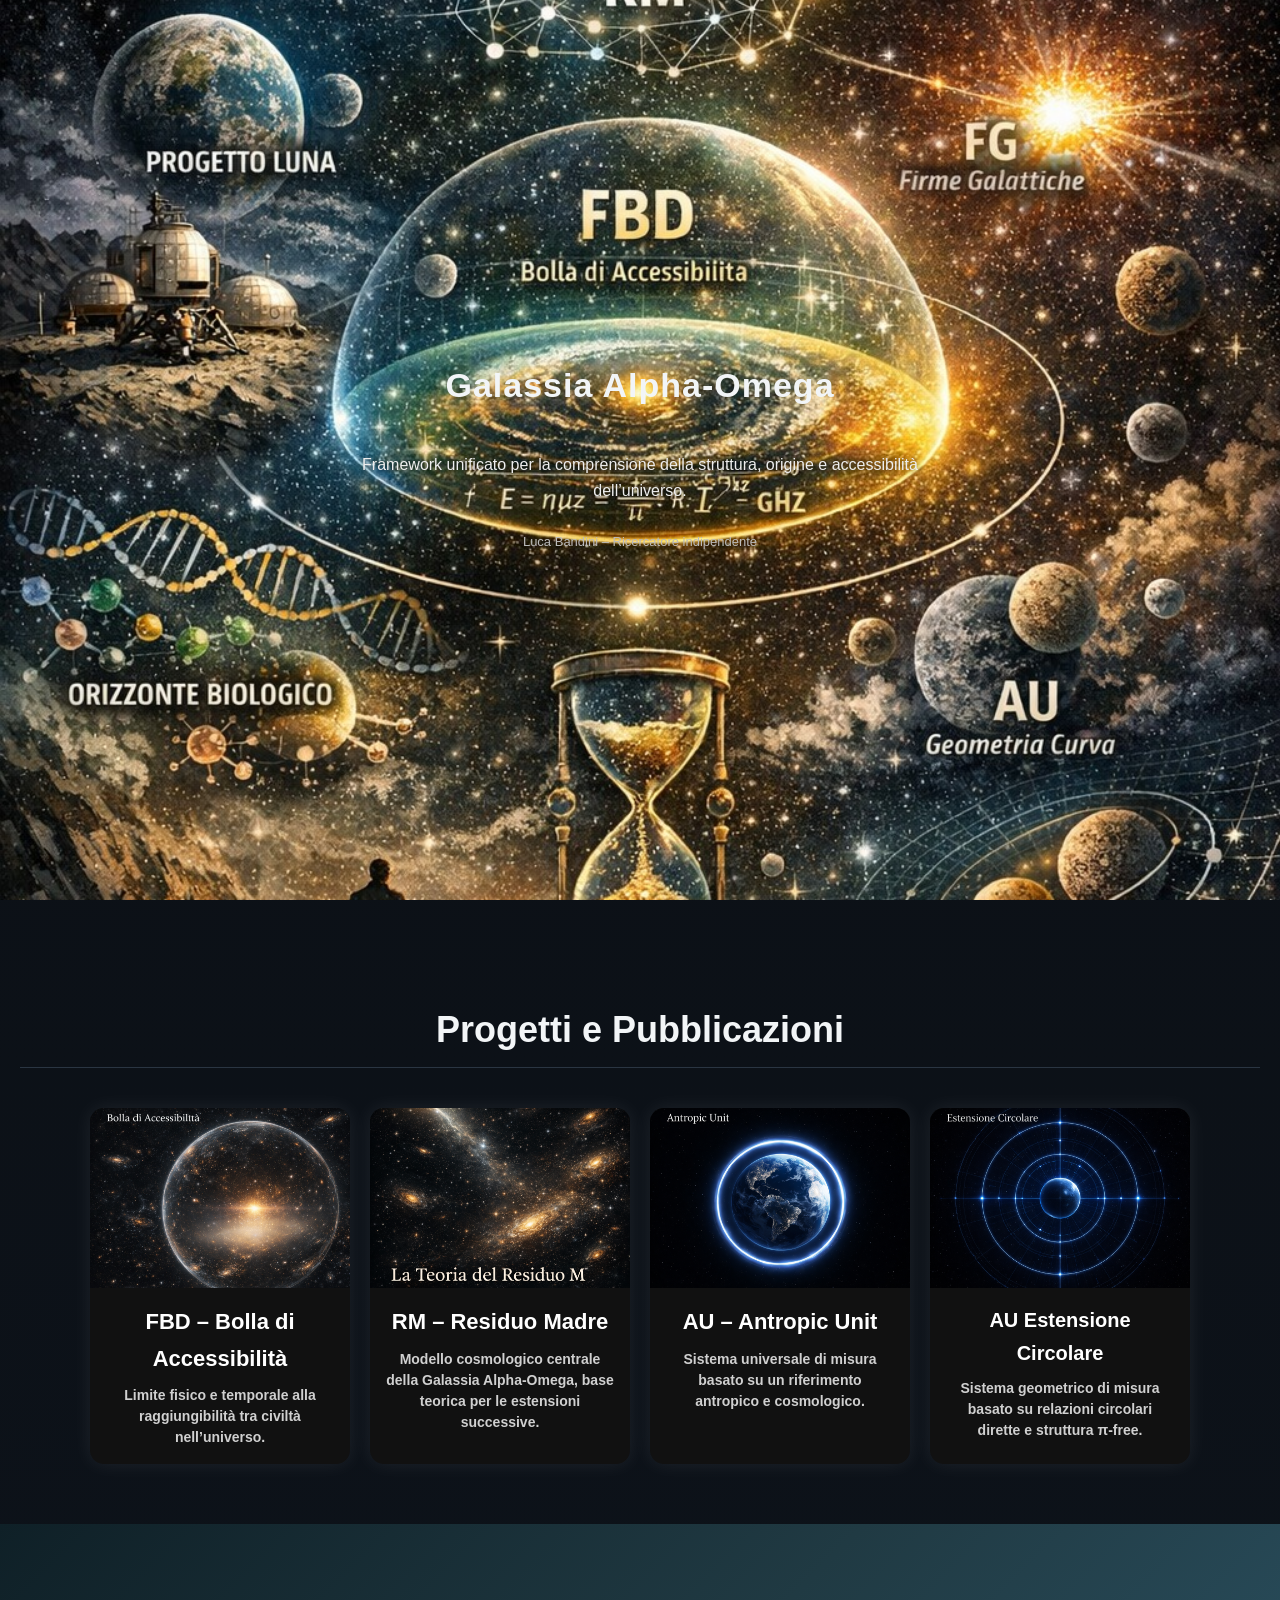
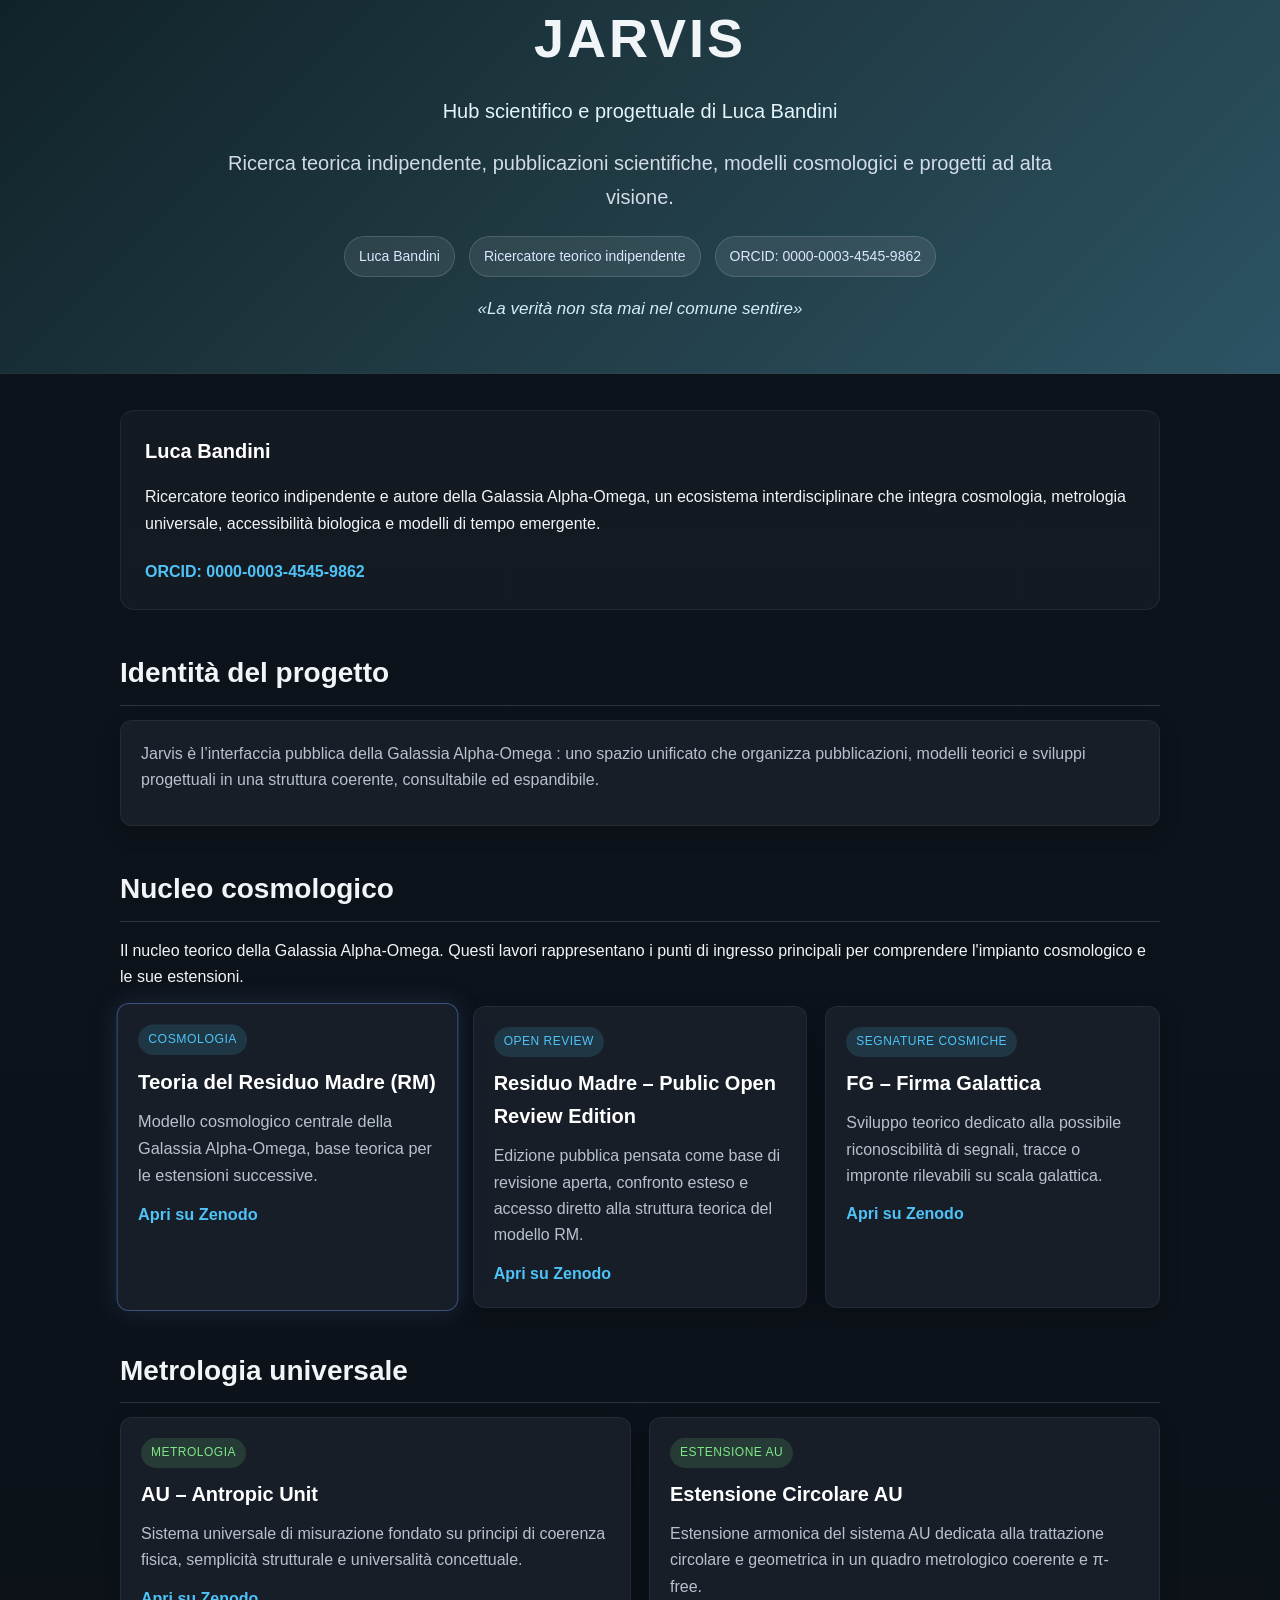
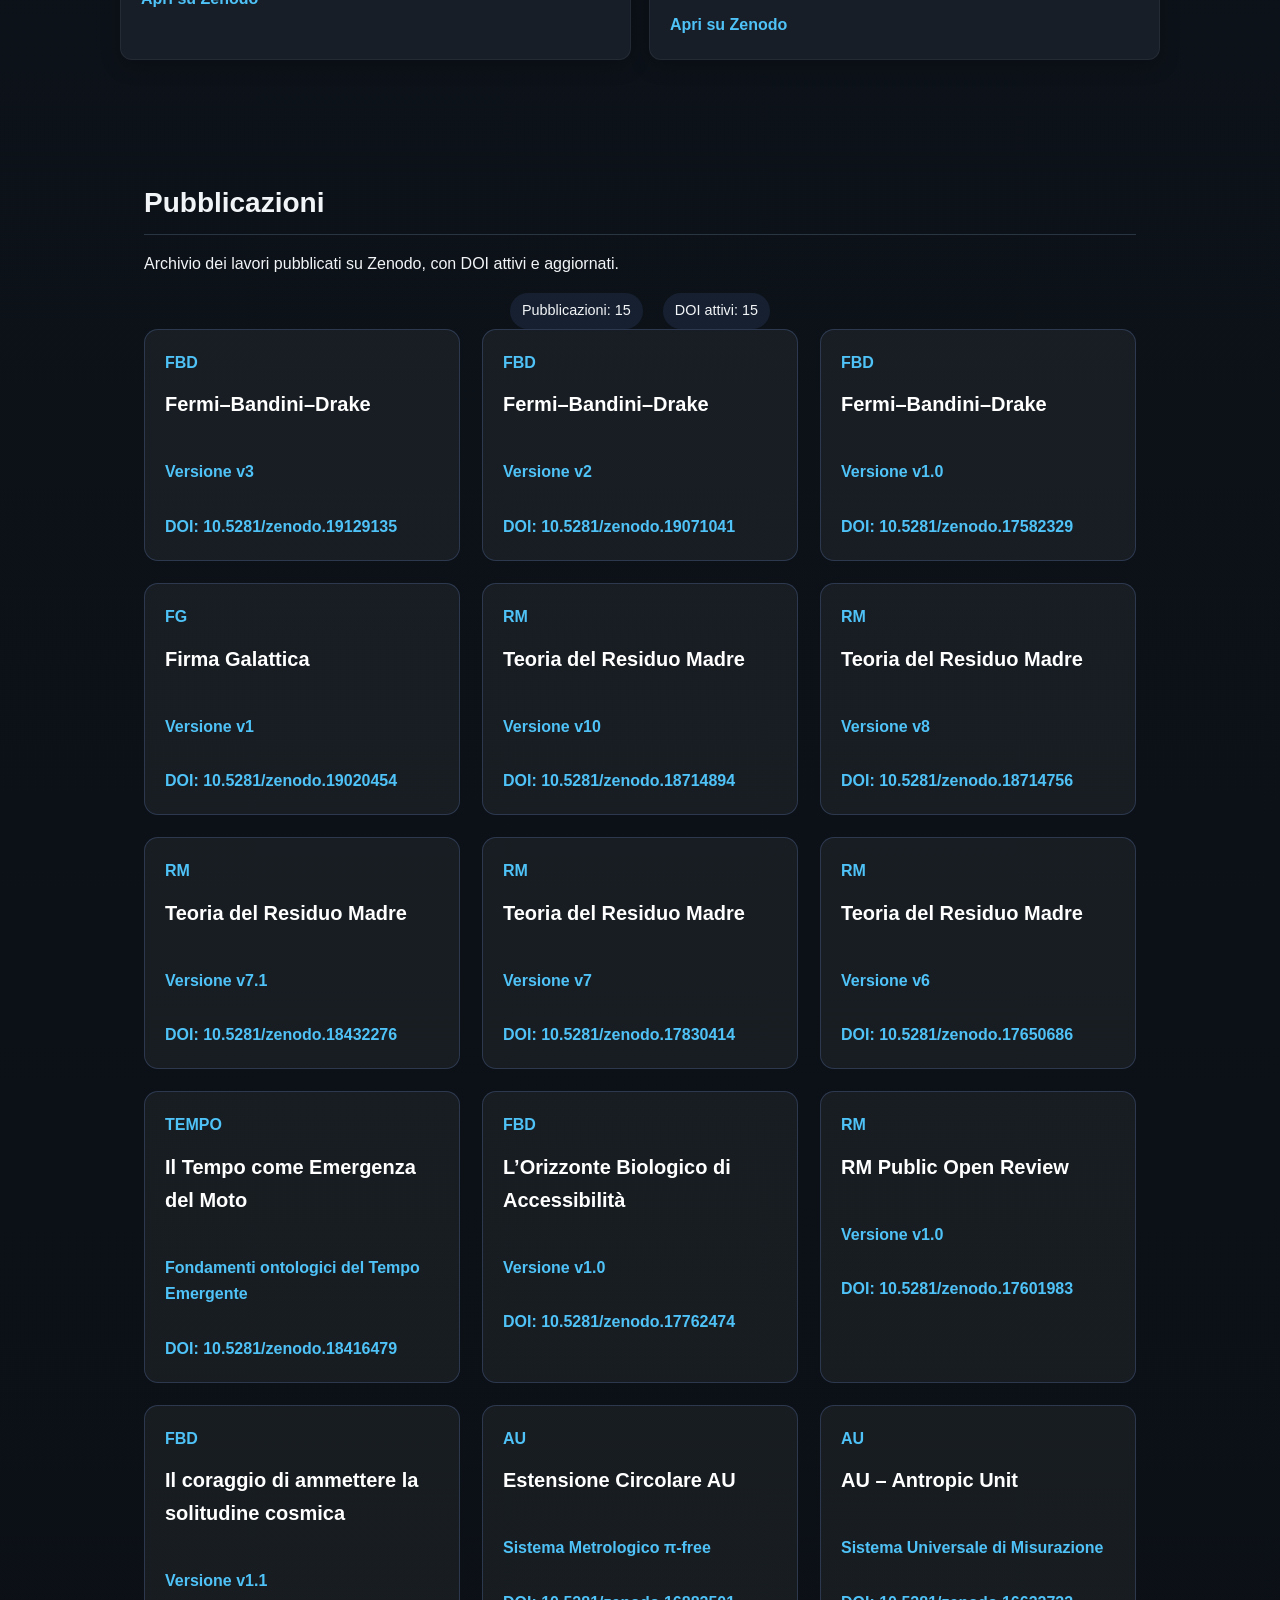
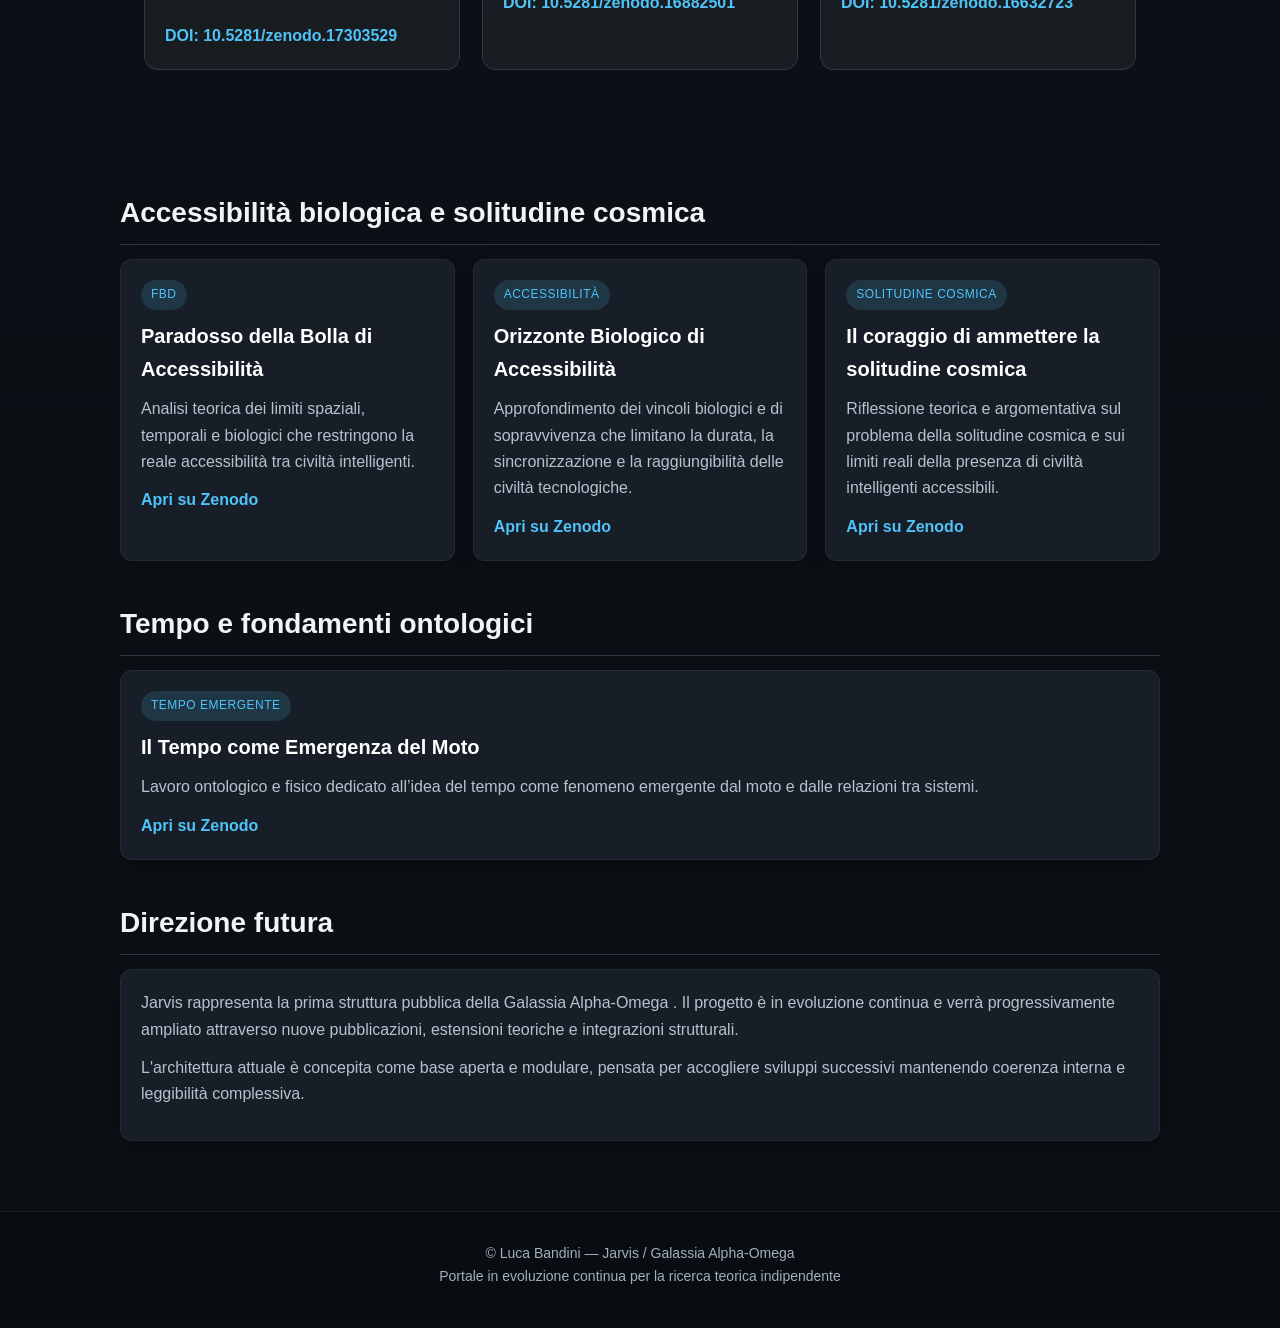
==== commit 0799c8d8: "Update index.html" ====
--- a/index.html
+++ b/index.html
@@ -330,7 +330,7 @@
     </div>
 </a>
 
-        <a href="au.html">
+       <a href="au.html"
    style="display:block; width:260px; background:#111; border-radius:14px; overflow:hidden; text-decoration:none; color:white; box-shadow:0 0 20px rgba(255,255,255,0.08);">
     
     <img src="AU immagine.png" alt="AU – Antropic Unit" style="width:100%; height:180px; object-fit:cover; display:block;">
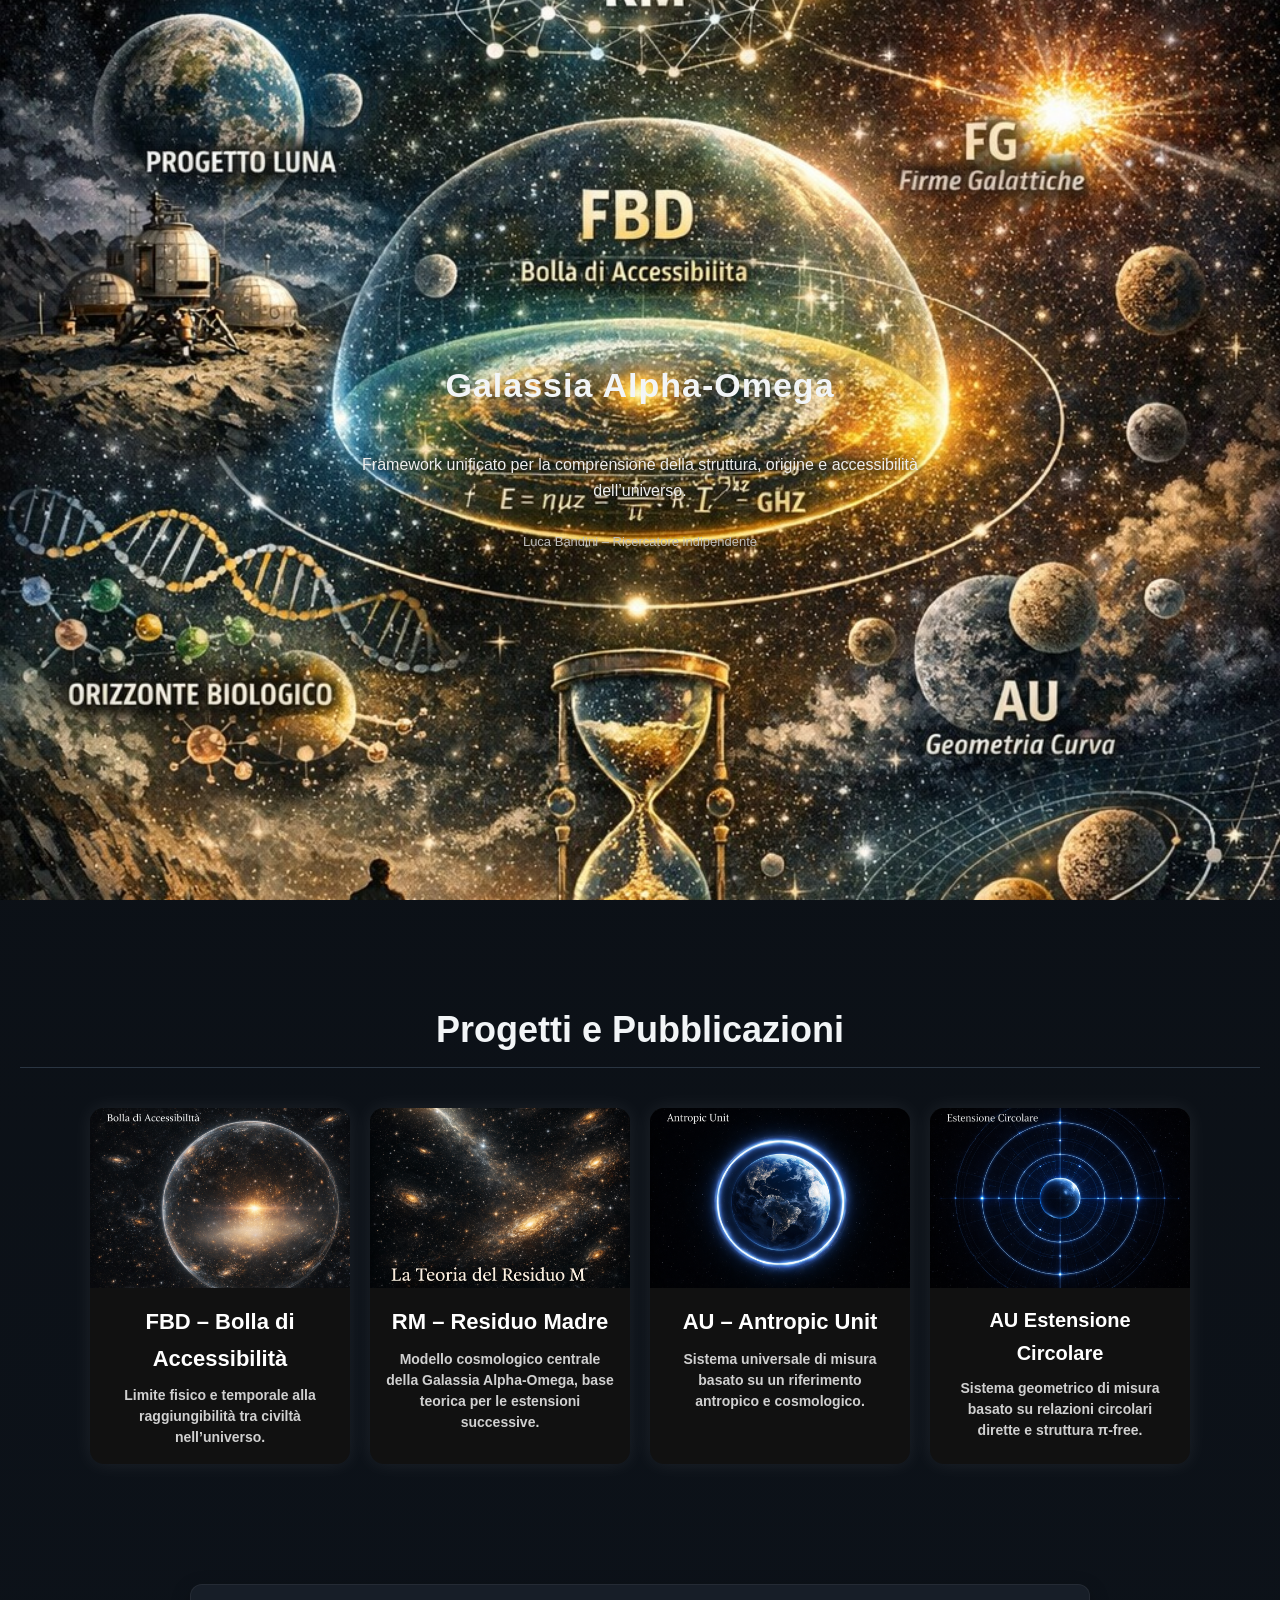
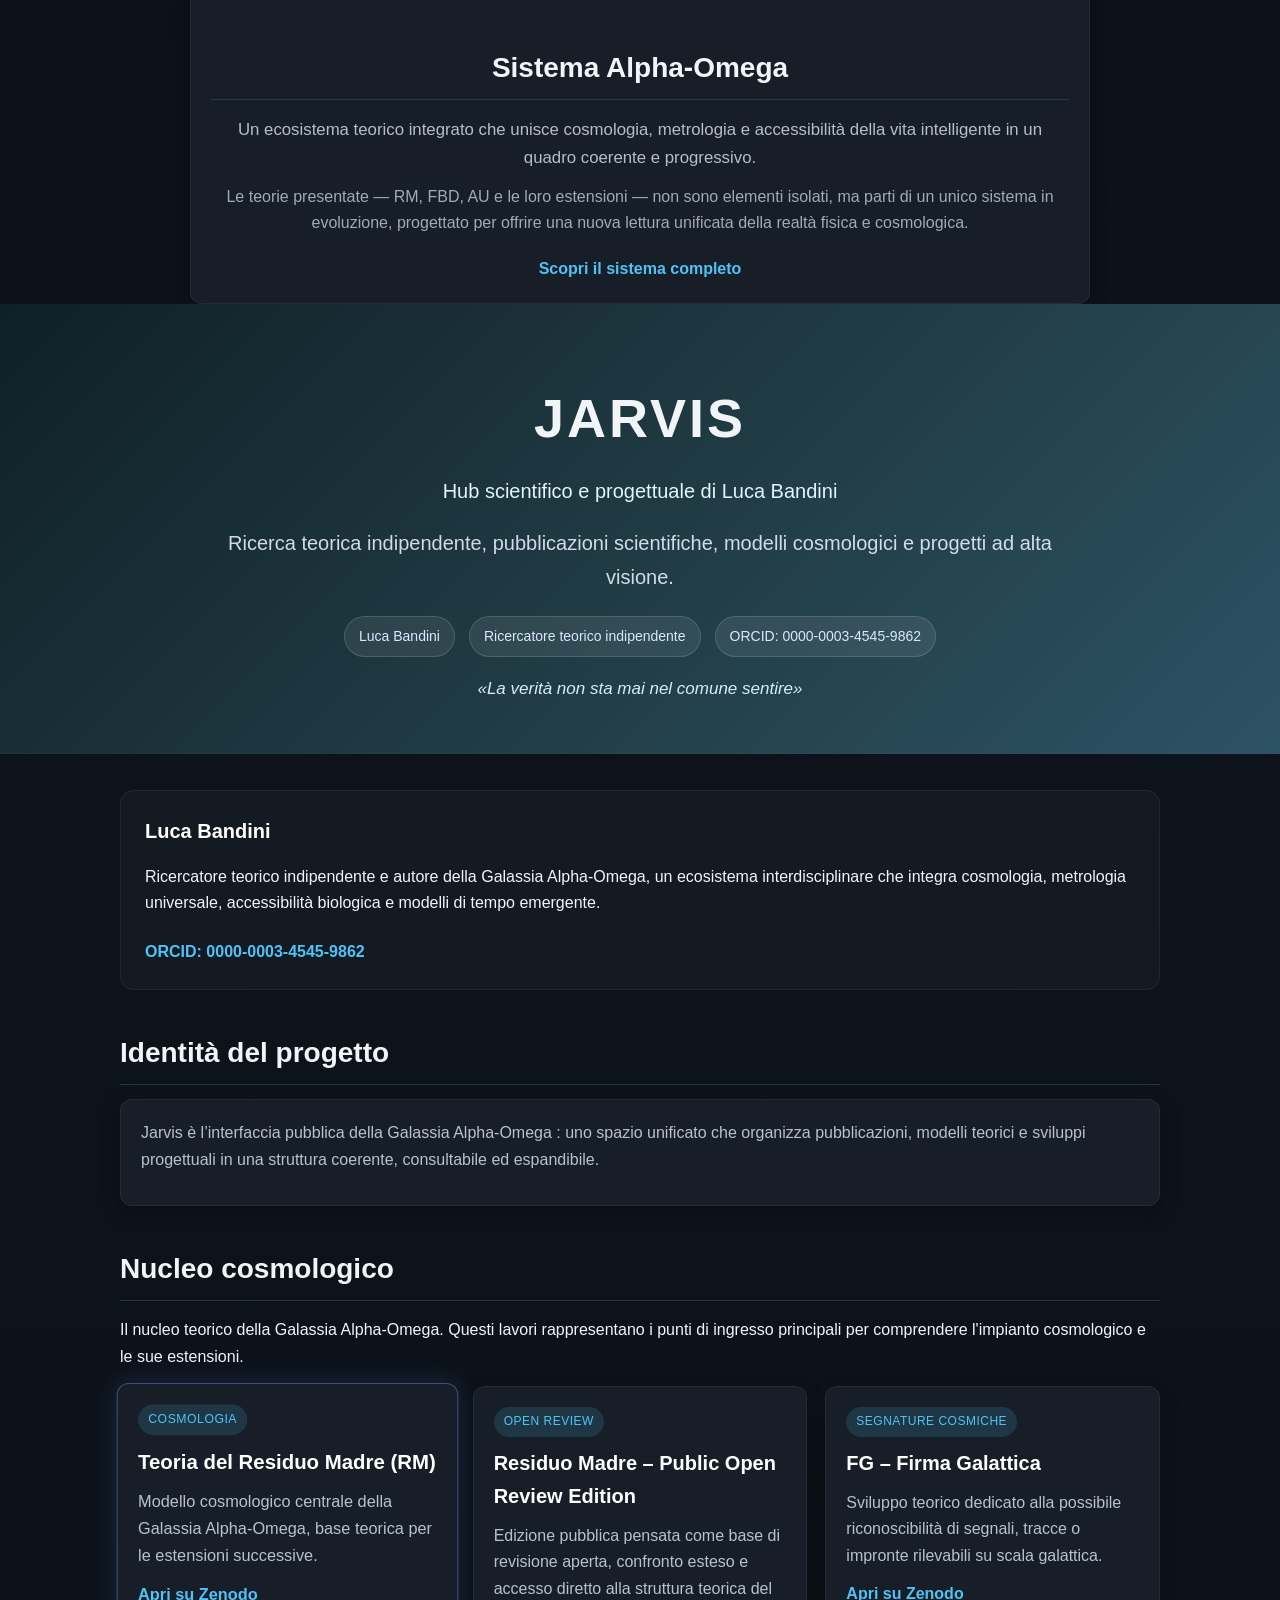
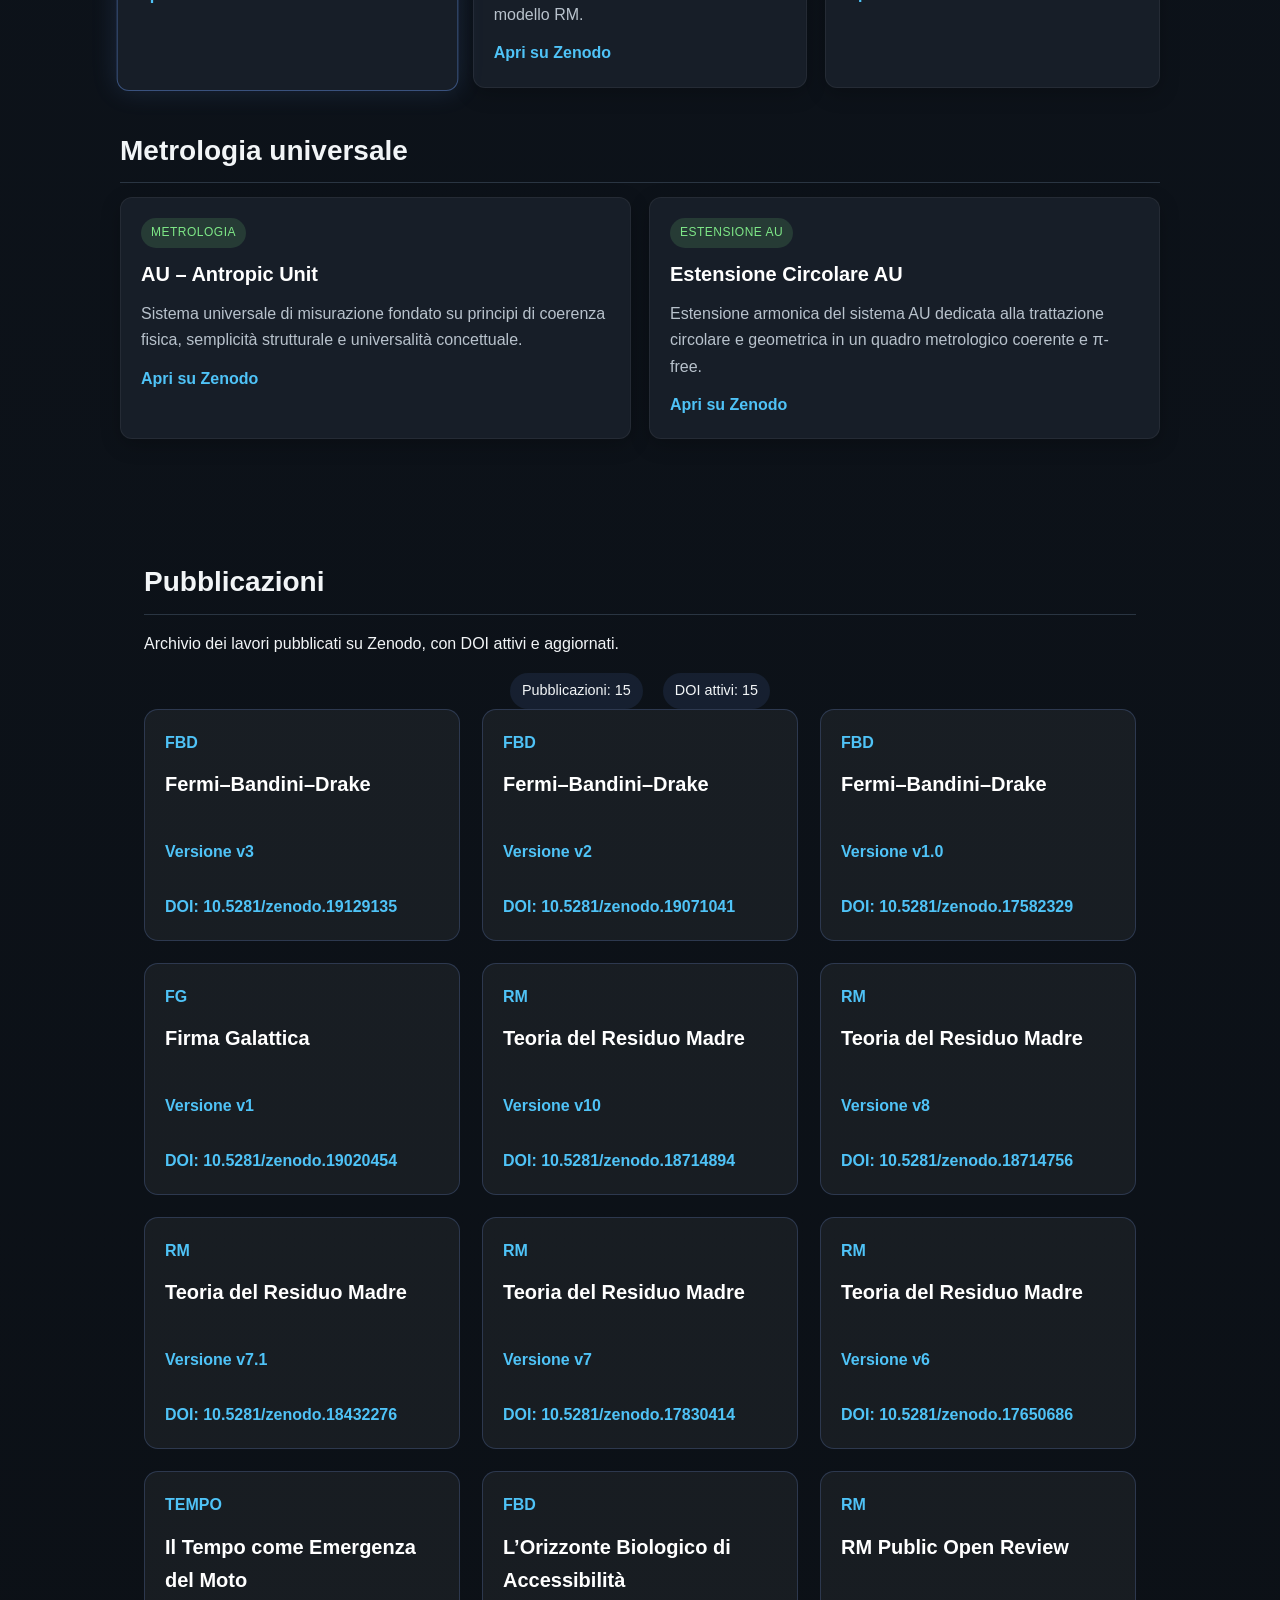
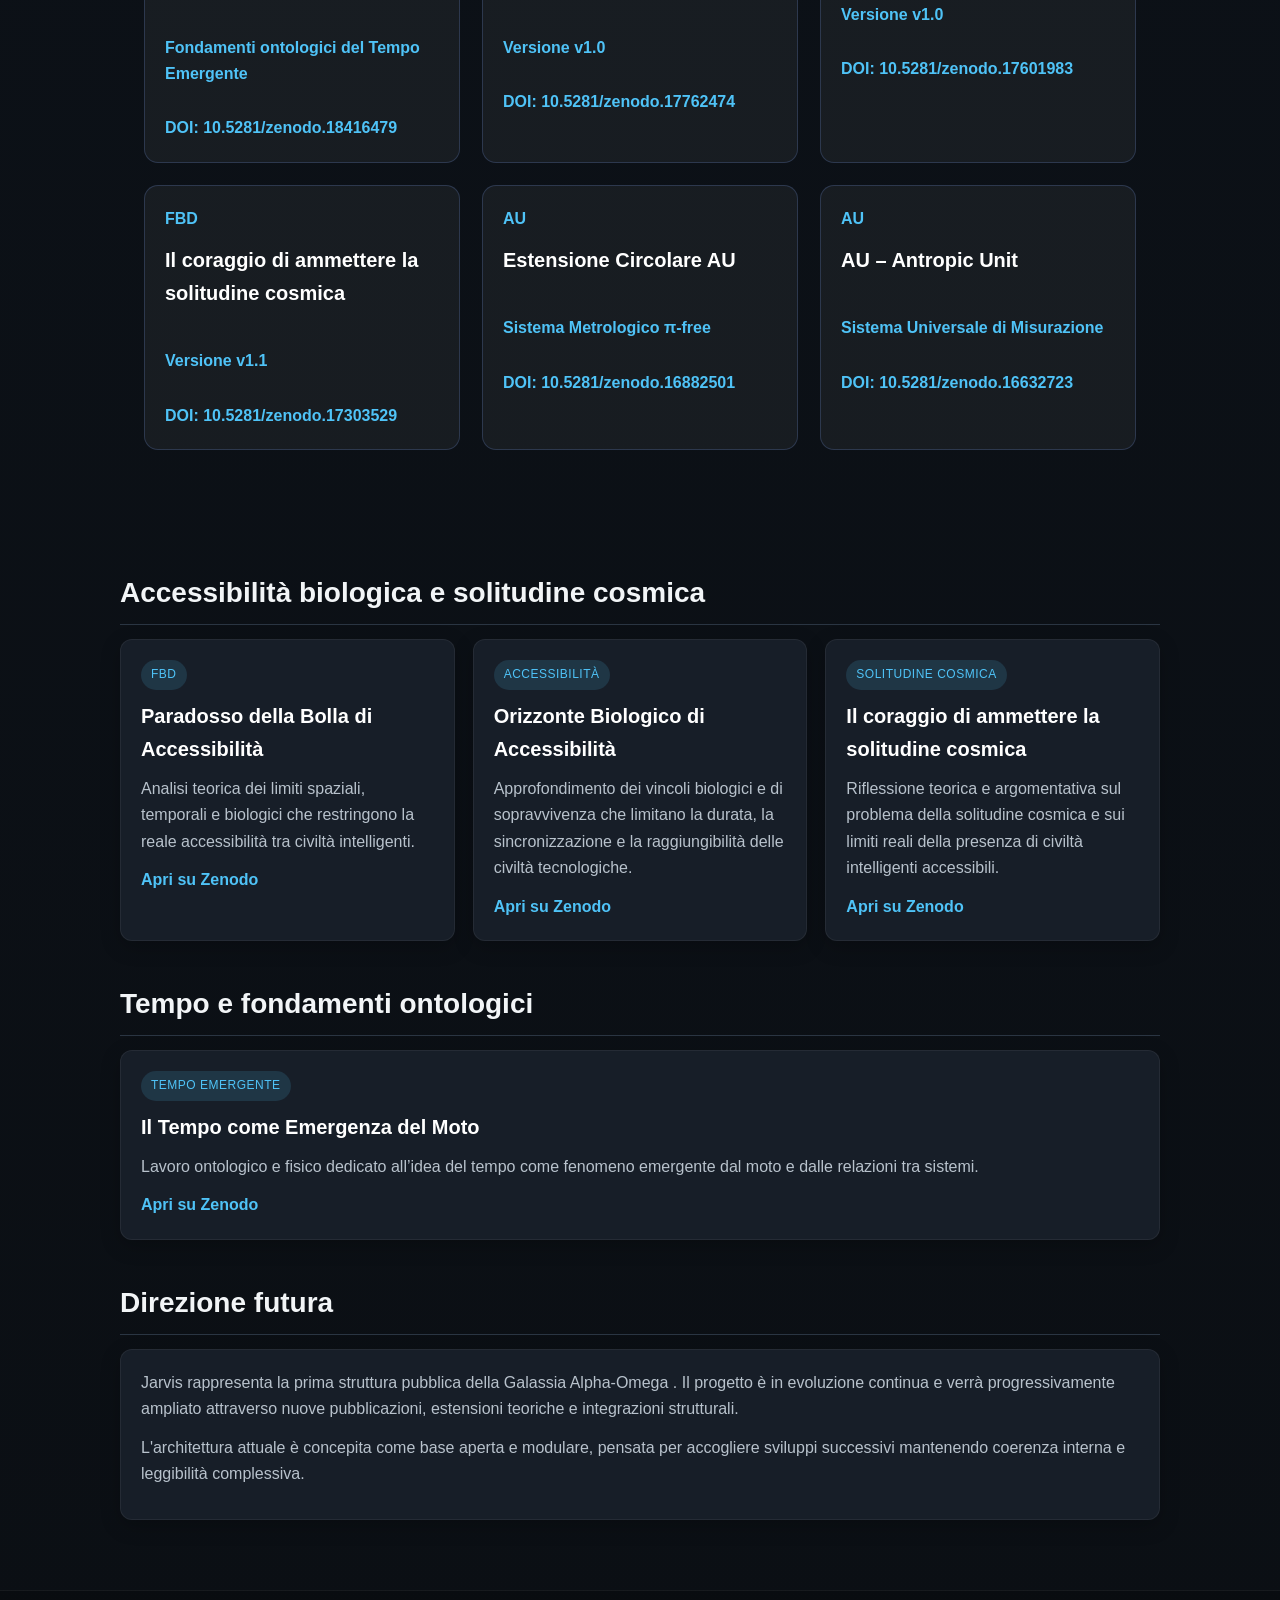
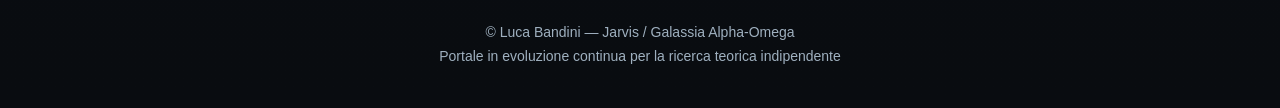
==== commit 614d4cd1: "Update index.html" ====
--- a/index.html
+++ b/index.html
@@ -345,9 +345,9 @@
     </div>
 </a>
 
-       <a href="https://zenodo.org/records/16882501" target="_blank"
+      <a href="au-estensione-circolare.html"
    style="display:block; width:260px; background:#111; border-radius:14px; overflow:hidden; text-decoration:none; color:white; box-shadow:0 0 20px rgba(255,255,255,0.08);">
-    
+   
     <img src="estensione circolare immagine.png" alt="AU Estensione Circolare" style="width:100%; height:180px; object-fit:cover; display:block;">
     
     <div style="padding:16px;">
@@ -362,6 +362,32 @@
 
     </div>
 
+</section>
+  <section style="margin-top: 60px;">
+  <div class="card" style="max-width: 900px; margin: 0 auto; text-align: center;">
+
+    <h2 style="margin-bottom: 16px;">
+      Sistema Alpha-Omega
+    </h2>
+
+    <p style="color: rgba(220,230,245,0.8); font-size: 1.05rem;">
+      Un ecosistema teorico integrato che unisce cosmologia, metrologia e
+      accessibilità della vita intelligente in un quadro coerente e progressivo.
+    </p>
+
+    <p style="color: rgba(220,230,245,0.7);">
+      Le teorie presentate — RM, FBD, AU e le loro estensioni — non sono elementi
+      isolati, ma parti di un unico sistema in evoluzione, progettato per offrire
+      una nuova lettura unificata della realtà fisica e cosmologica.
+    </p>
+
+    <div style="margin-top: 20px;">
+      <a class="btn btn-primary" href="sistema.html">
+        Scopri il sistema completo
+      </a>
+    </div>
+
+  </div>
 </section>
  <header>
   <h1>JARVIS</h1>
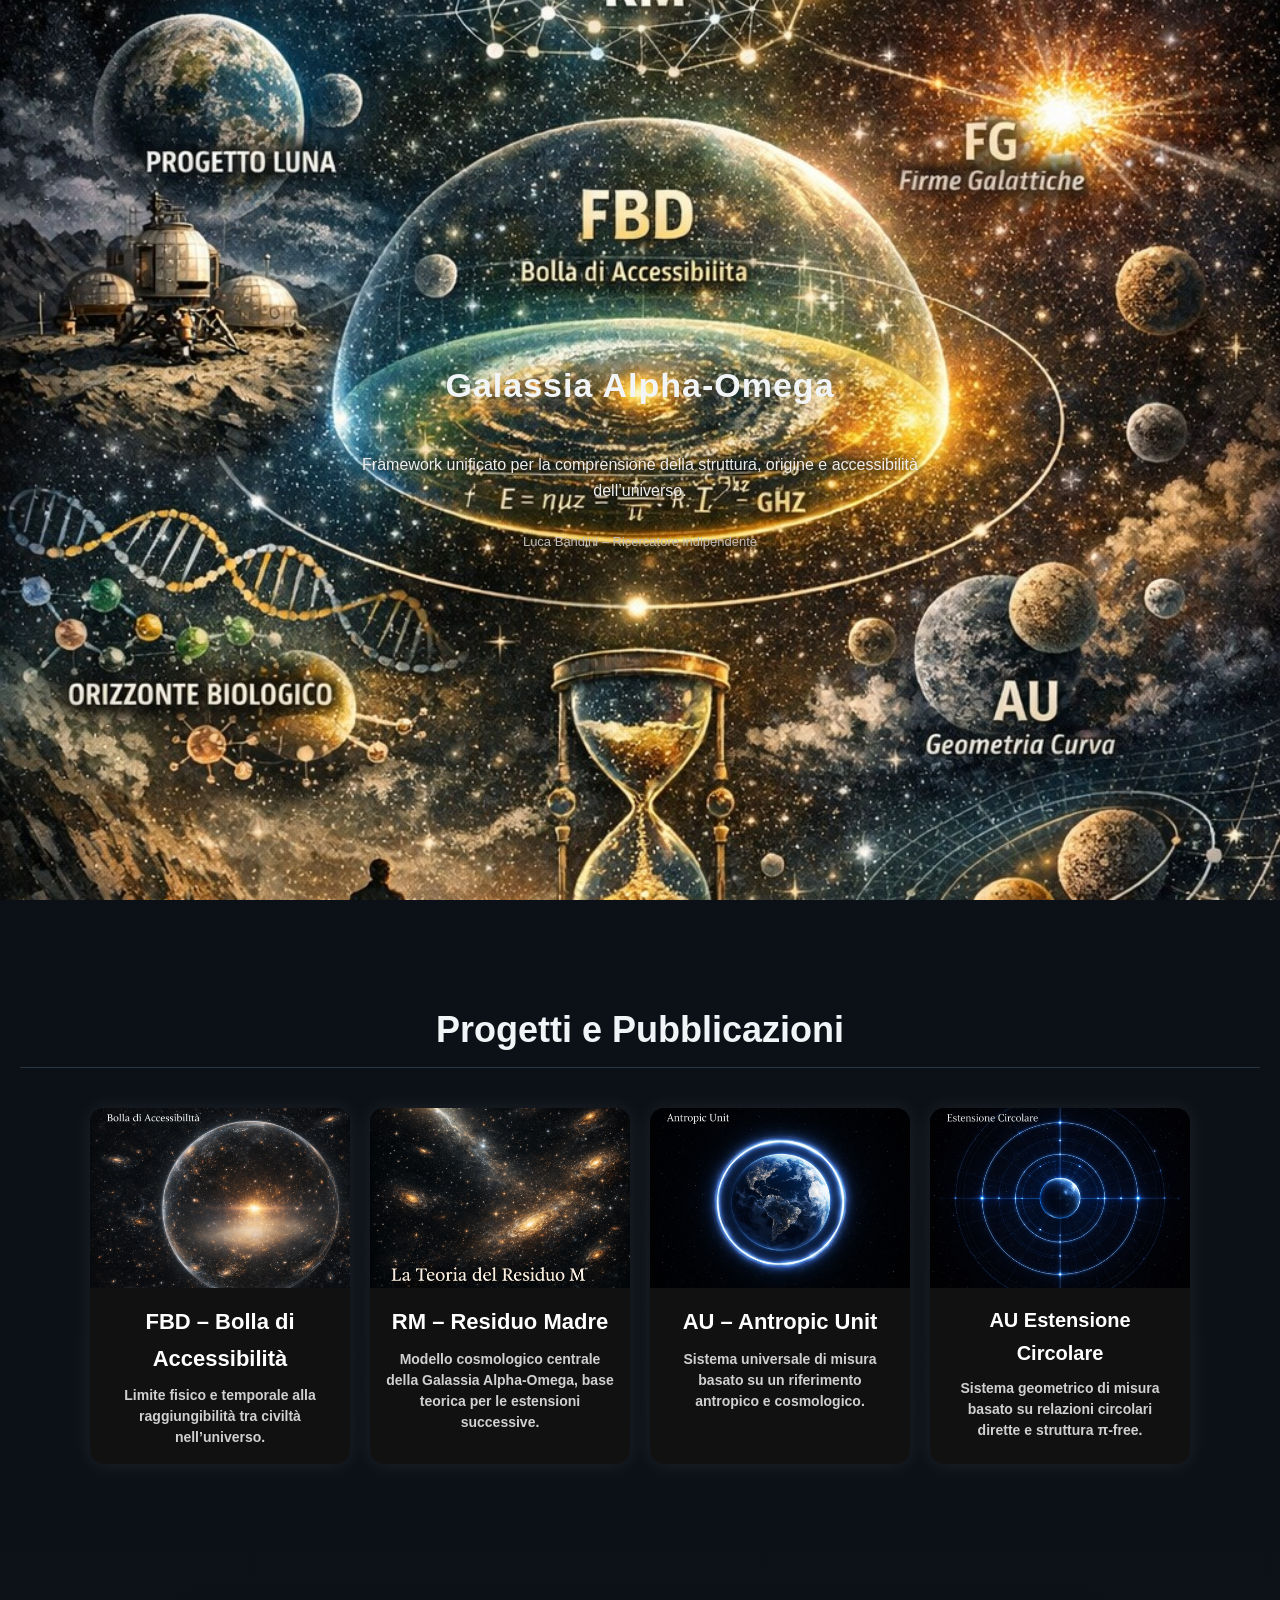
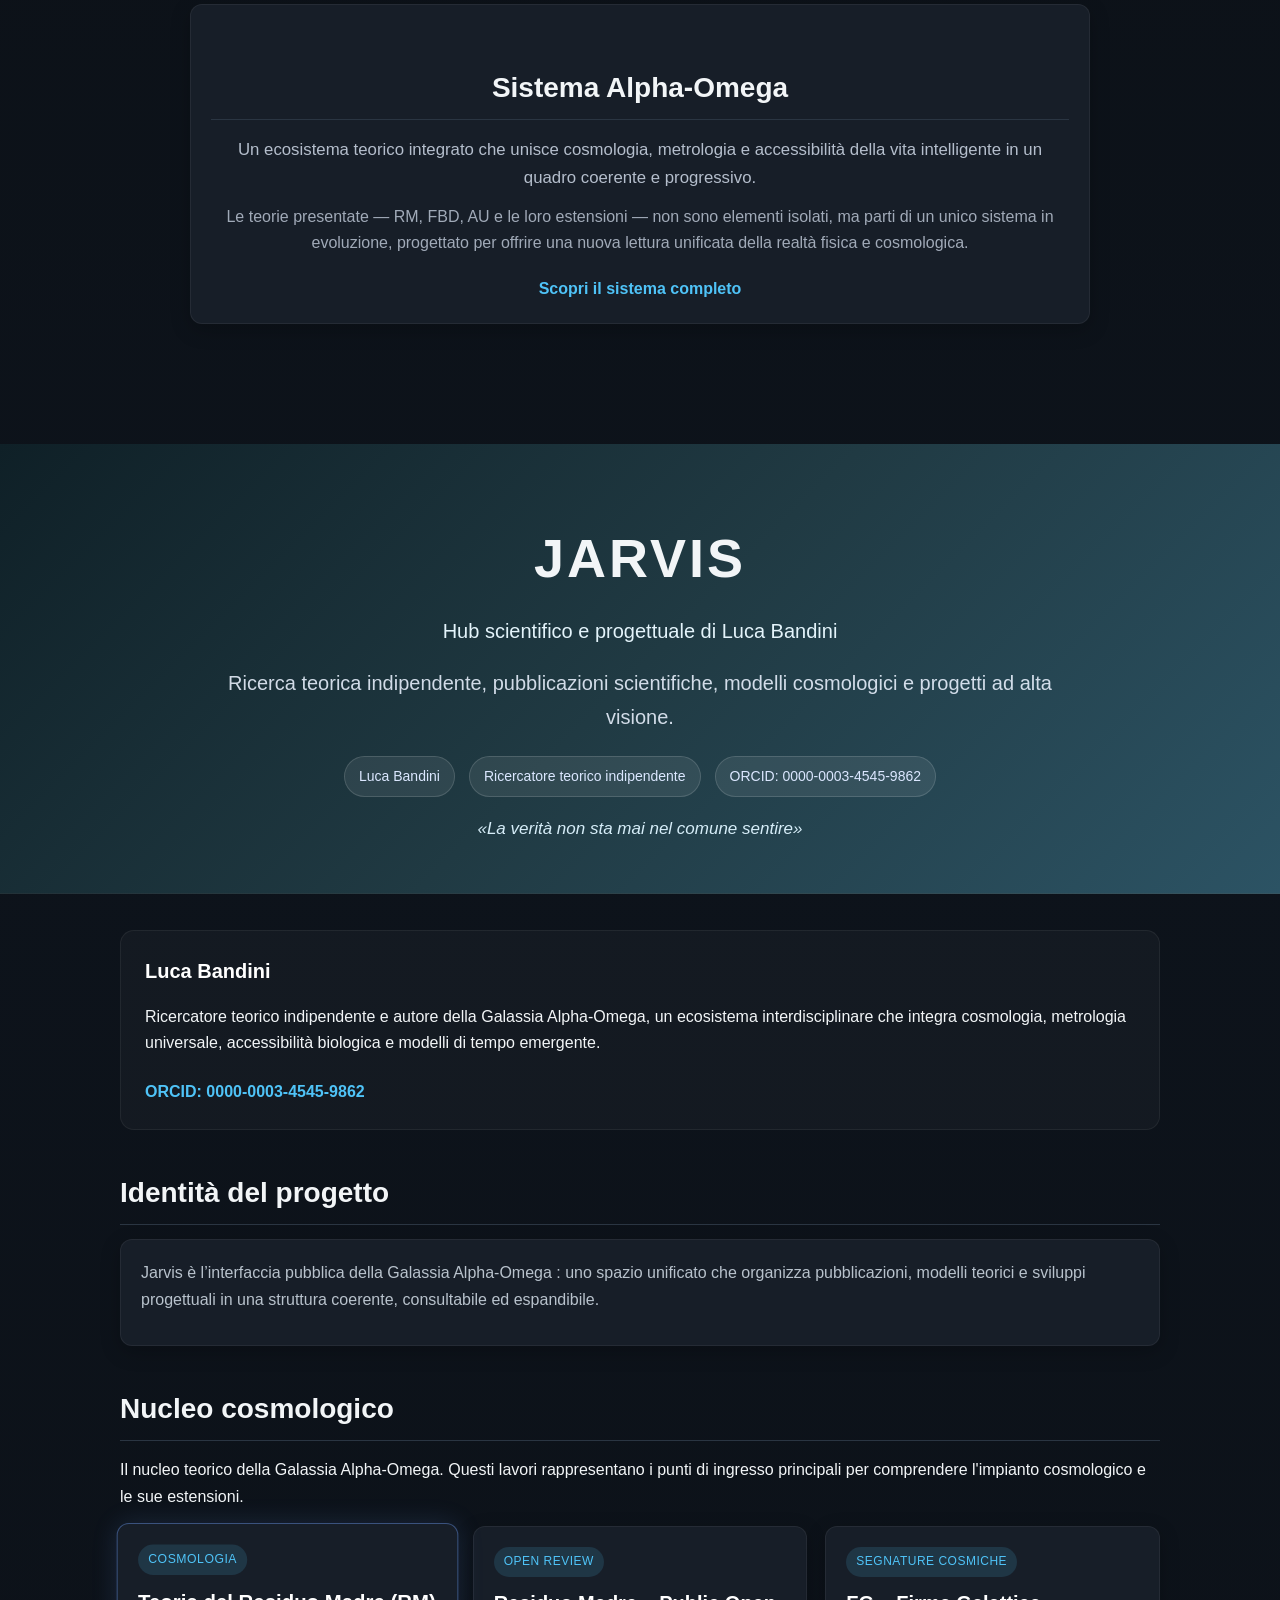
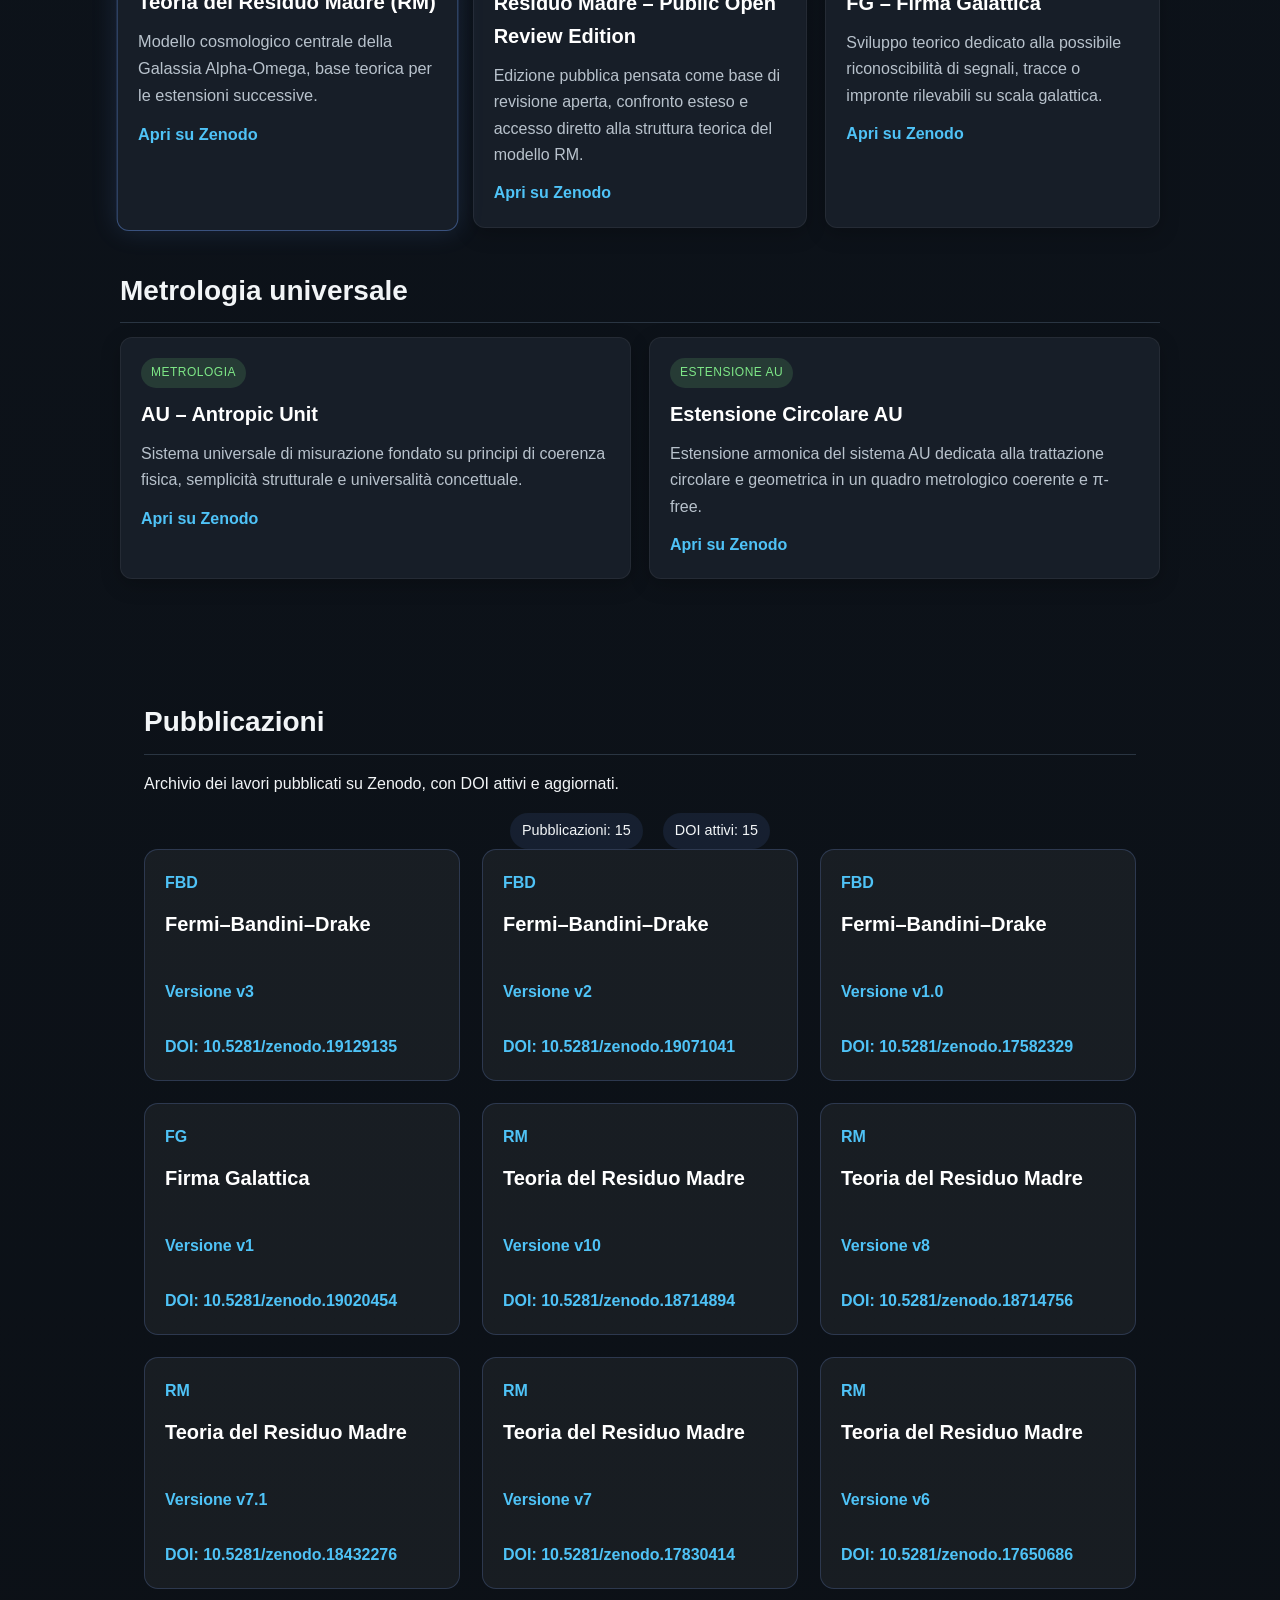
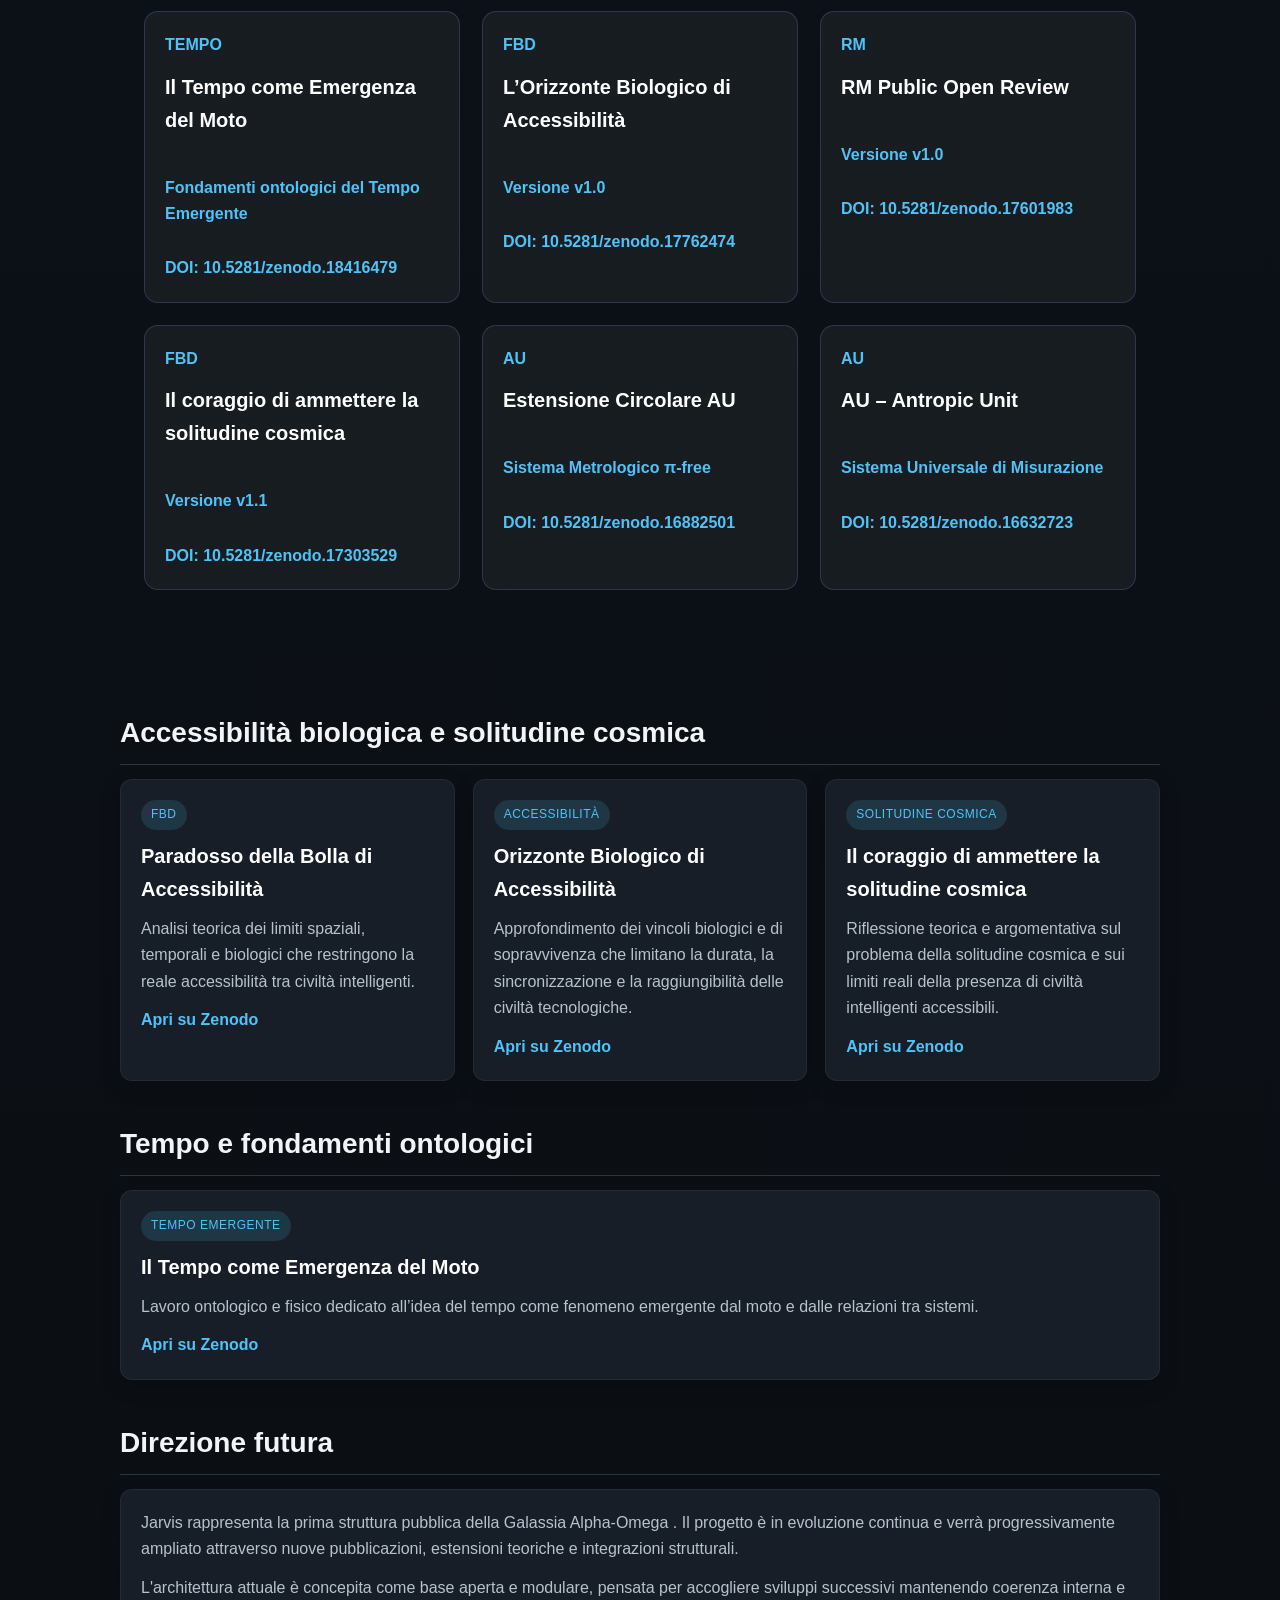
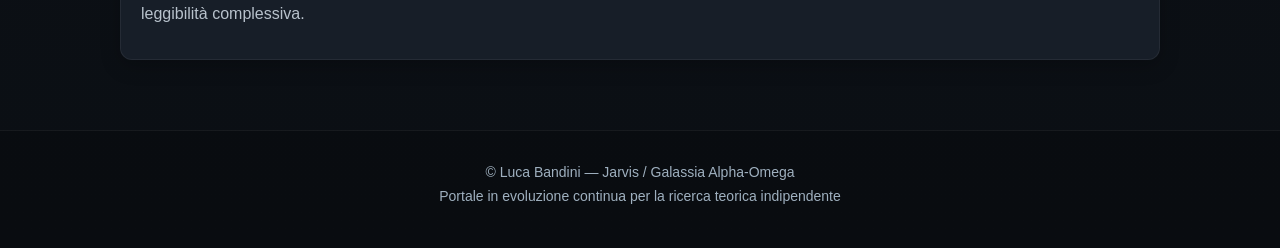
==== commit 460f14e9: "Update index.html" ====
--- a/index.html
+++ b/index.html
@@ -363,7 +363,7 @@
     </div>
 
 </section>
-  <section style="margin-top: 60px;">
+  <section style="margin: 80px 0 120px 0;">
   <div class="card" style="max-width: 900px; margin: 0 auto; text-align: center;">
 
     <h2 style="margin-bottom: 16px;">
